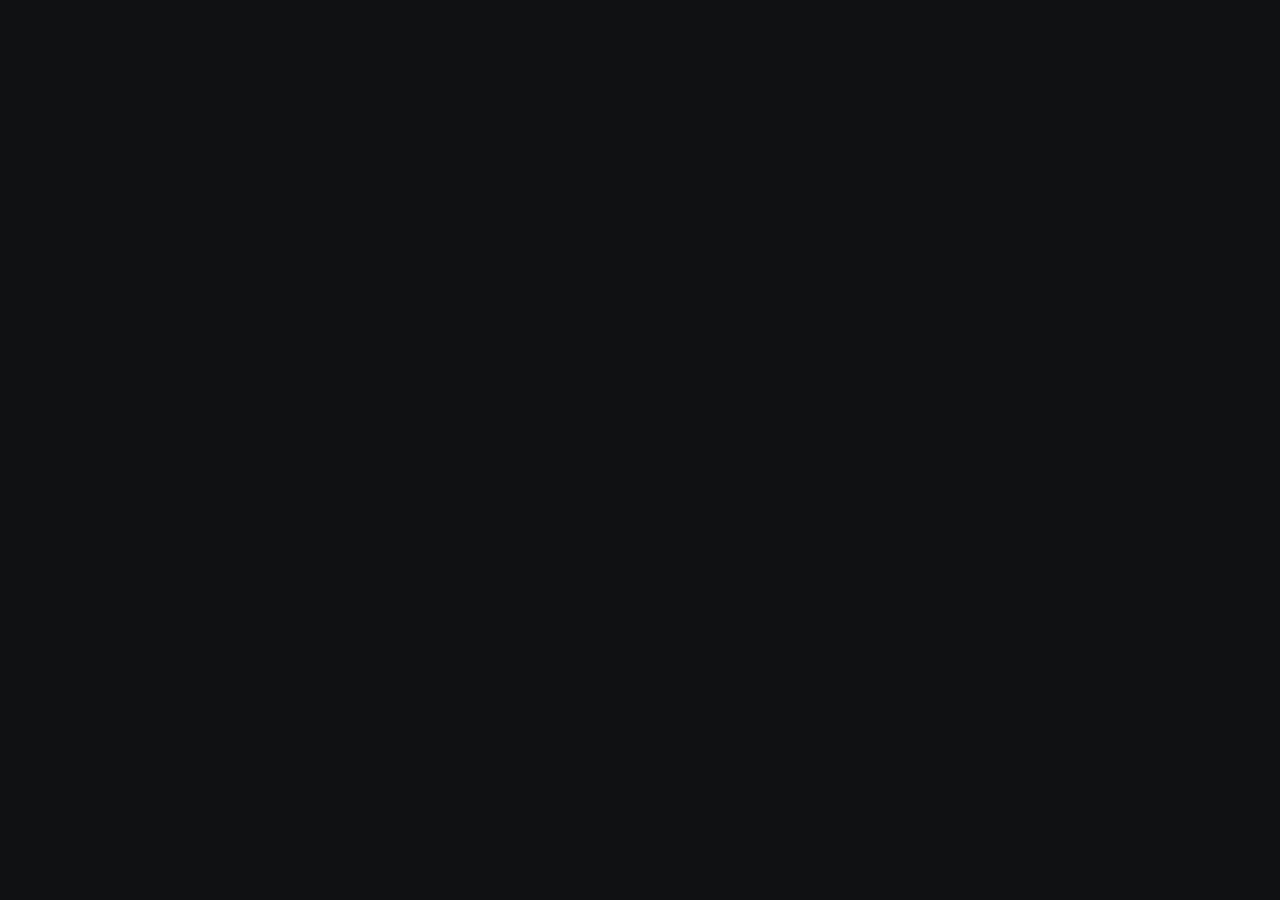
==== index.html @ b89ab21a "first commit" ====
<!doctype html>
<html lang="ko">
  <head>
    <meta charset="UTF-8" />
    <link rel="icon" type="image/svg+xml" href="/favicon.svg" />
    <meta name="viewport" content="width=device-width, initial-scale=1.0" />
    <meta name="theme-color" content="#101113" />
    <meta name="description" content="위의종의 개발 포트폴리오. 웹 프로젝트와 사용 기술, 구현한 화면을 소개합니다." />
    <link rel="preconnect" href="https://fonts.googleapis.com" />
    <link rel="preconnect" href="https://fonts.gstatic.com" crossorigin />
    <link href="https://fonts.googleapis.com/css2?family=Noto+Sans+KR:wght@100..900&display=swap" rel="stylesheet" />
    <title>Portfolio — 위의종 Uijong Wei</title>
    <script type="module" crossorigin src="/assets/index-DSPGhpVM.js"></script>
    <link rel="stylesheet" crossorigin href="/assets/index-C2Ube8co.css">
  </head>
  <body>
    <div id="root"></div>
  </body>
</html>
---- assets/index-C2Ube8co.css ----
:root{--bg:#101113;--surface:#18191c;--text-h:#f5f5f7;--text:#b0b2b9;--muted:#93969e;--border:#303136;--accent:#f5f5f7;--accent-bg:#202125;--accent-border:#4b4d54;--code-bg:#202125;--social-bg:#18191c;--sans:"Noto Sans KR", Arial, sans-serif;--heading:var(--sans);--mono:ui-monospace, Consolas, monospace;--content-width:1200px;--reading-width:720px;--gutter:clamp(1.25rem, 4vw, 4rem);--media-radius:16px;font:16px/1.75 var(--sans);letter-spacing:-.02em;--lightningcss-light: ;--lightningcss-dark:initial;color-scheme:dark;color:var(--text);background:var(--bg);font-synthesis:none;text-rendering:optimizelegibility;-webkit-font-smoothing:antialiased;-moz-osx-font-smoothing:grayscale}*{box-sizing:border-box}body{min-width:320px;margin:0}#root{min-height:100dvh}html{scroll-padding-top:6rem}::selection{color:#101113;background:#e3e4e8}button,input,select,textarea{font:inherit;color:inherit}button,a{-webkit-tap-highlight-color:transparent;touch-action:manipulation}button{cursor:pointer}button:disabled{cursor:default}a{color:inherit;text-underline-offset:.25em}:focus-visible{outline:2px solid var(--text-h);outline-offset:5px}img,video{max-width:100%;display:block}h1,h2,h3,h4,h5,h6{color:var(--text-h);font-family:var(--heading);letter-spacing:-.045em;word-break:keep-all;overflow-wrap:anywhere;text-wrap:balance;margin:0;font-weight:400;line-height:1.25}h1{font-size:clamp(2.75rem,5.5vw,4.5rem)}h2{font-size:clamp(1.75rem,3vw,2.25rem)}h3{font-size:1.5rem}p{word-break:keep-all;overflow-wrap:anywhere;margin:0}code{background:var(--code-bg);font-family:var(--mono);border-radius:4px;padding:.15em .4em}@media (prefers-reduced-motion:reduce){*,:before,:after{scroll-behavior:auto!important;transition:none!important;animation:none!important}}._profile_95cv2_1{width:100%;height:auto;display:block;-webkit-mask-image:linear-gradient(#000 88%,#0000 100%);mask-image:linear-gradient(#000 88%,#0000 100%)}._sidebar_1y2s0_1{z-index:20;width:var(--sidebar-width);background:var(--bg);scrollbar-width:thin;height:100dvh;position:fixed;inset:0 auto 0 0;overflow-y:auto}._inner_1y2s0_12{flex-direction:column;align-items:flex-start;min-height:100%;padding:2.5rem clamp(1.25rem,2.5vw,2.5rem);display:flex}._identity_1y2s0_20{color:var(--text-h);flex-shrink:0;text-decoration:none}._name_1y2s0_26{letter-spacing:-.045em;flex-direction:column;gap:.25rem;font-size:1.375rem;font-weight:700;line-height:1.5;display:flex}._name_1y2s0_26>span{color:var(--text);font-size:1rem}._initials_1y2s0_40{display:none}._portrait_1y2s0_44{width:min(100%,160px);margin-top:2rem}._navigation_1y2s0_49{flex-direction:column;flex:1;justify-content:center;align-items:flex-start;gap:.5rem;width:100%;margin-block:2.5rem;display:flex}._navLink_1y2s0_60{min-height:44px;color:var(--text);align-items:center;padding-block:.25rem;font-size:1rem;font-weight:600;text-decoration:none;transition:color .16s;display:flex;position:relative}._navLink_1y2s0_60:hover,._navLink_1y2s0_60[aria-current=page]{color:var(--text-h)}._navIcon_1y2s0_76{display:none}._socialLinks_1y2s0_80{flex-wrap:wrap;gap:.25rem;margin-left:-.625rem;display:flex}._socialLinks_1y2s0_80 a{width:40px;height:44px;color:var(--muted);place-items:center;transition:color .16s;display:grid}._socialLinks_1y2s0_80 a:hover{color:var(--text-h)}._socialLinks_1y2s0_80 img{object-fit:contain;opacity:.7}._socialLinks_1y2s0_80 a:hover img{opacity:1}._githubLogo_1y2s0_105{filter:invert()}@media (height<=700px) and (width>=701px){._inner_1y2s0_12{padding-block:1.5rem}._portrait_1y2s0_44{width:112px;margin-top:1.25rem}._navigation_1y2s0_49{margin-block:1.5rem}}@media (width<=700px){._inner_1y2s0_12{align-items:center;padding:1.5rem .5rem 1rem}._name_1y2s0_26,._portrait_1y2s0_44{display:none}._initials_1y2s0_40{letter-spacing:-.06em;font-size:1.125rem;display:block}._navigation_1y2s0_49{align-items:stretch;gap:1rem;margin-block:2rem}._navIcon_1y2s0_76{display:block}._navLink_1y2s0_60{letter-spacing:0;flex-direction:column;justify-content:center;gap:.375rem;min-height:60px;padding-block:.5rem;font-size:.625rem;line-height:1.3}._navLink_1y2s0_60[aria-current=page]:before{width:2px;height:1.5rem;left:-.5rem}._socialLinks_1y2s0_80{flex-direction:column;margin-left:0}}._layout_wvi0q_1{--sidebar-width:clamp(13rem, 18vw, 17rem);min-height:100dvh}._content_wvi0q_6{min-width:0;min-height:100dvh;margin-left:var(--sidebar-width);flex-direction:column;display:flex}._pageContent_wvi0q_14{width:100%;max-width:calc(var(--content-width) + var(--gutter) * 2);padding:0 var(--gutter);flex:1;min-width:0;margin-inline:auto}._skipLink_wvi0q_23{z-index:100;background:var(--text-h);color:var(--bg);padding:.65rem 1rem;position:fixed;top:1rem;left:1rem;transform:translateY(-200%)}._skipLink_wvi0q_23:focus{transform:translateY(0)}._footer_wvi0q_37{width:100%;max-width:calc(var(--content-width) + var(--gutter) * 2);padding:0 var(--gutter);margin:6rem auto 0}._footerInner_wvi0q_44{border-top:1px solid var(--border);color:var(--muted);justify-content:space-between;align-items:center;gap:1.5rem;padding-block:2rem;font-size:.8125rem;display:flex}._footerInner_wvi0q_44>div{flex-wrap:wrap;gap:1.5rem;display:flex}._footerInner_wvi0q_44 a{text-decoration:none}._footerInner_wvi0q_44 a:hover{color:var(--text-h)}@media (width<=600px){._footer_wvi0q_37{margin-top:4rem}._footerInner_wvi0q_44{flex-direction:column;align-items:flex-start;gap:1rem}}@media (width<=700px){._layout_wvi0q_1{--sidebar-width:4.5rem;--gutter:1rem}}._page_p55n0_1{padding-top:clamp(3.5rem,7vw,6.5rem)}._header_p55n0_5{margin-bottom:clamp(3rem,5vw,4.5rem)}._intro_p55n0_9{margin-top:1.5rem;font-size:1.0625rem}._projectList_p55n0_14{grid-template-columns:repeat(2,minmax(0,1fr));gap:4rem 2rem;margin:0;padding:0;list-style:none;display:grid}._projectList_p55n0_14>li{min-width:0}._card_p55n0_26{text-decoration:none;display:block}._card_p55n0_26:hover ._cardHeading_p55n0_30 svg{transform:translate(3px,-3px)}._thumbnail_p55n0_34{aspect-ratio:3024/1964;border-radius:var(--media-radius);background:var(--surface);width:100%;transition:border-color .18s;overflow:hidden}._thumbnail_p55n0_34 img{object-fit:cover;width:100%;height:100%}._placeholder_p55n0_48{width:100%;height:100%;color:var(--muted);flex-direction:column;justify-content:center;align-items:center;gap:1rem;display:flex}._placeholder_p55n0_48>span:first-child{color:var(--text-h);letter-spacing:-.06em;font-size:clamp(3rem,5vw,4.5rem);font-weight:300}._placeholder_p55n0_48>span:last-child{font-size:.8125rem}._cardMeta_p55n0_68{color:var(--muted);flex-wrap:wrap;justify-content:space-between;gap:.5rem 1rem;margin-top:1.5rem;font-size:.8125rem;display:flex}._cardHeading_p55n0_30{justify-content:space-between;align-items:center;gap:1rem;margin-top:.625rem;display:flex}._cardHeading_p55n0_30 h2{font-size:clamp(1.5rem,2.5vw,1.875rem)}._cardHeading_p55n0_30 svg{color:var(--text-h);flex-shrink:0;transition:transform .18s}._summary_p55n0_94{margin-top:.625rem;font-size:.9375rem}@media (width<=700px){._projectList_p55n0_14{grid-template-columns:minmax(0,1fr);gap:2.75rem}._cardMeta_p55n0_68{margin-top:1rem}._intro_p55n0_9{font-size:1rem}}._hero_1jwgb_1{padding-block:clamp(4rem,8vw,7rem) clamp(5rem,9vw,8rem)}._title_1jwgb_5{font-size:clamp(2.75rem,5vw,3.5rem);font-weight:600;line-height:1.28}._sectionTitle_1jwgb_11{font-weight:600}._intro_1jwgb_15{margin-top:1.75rem;font-size:1.0625rem;line-height:1.9}._primaryLink_1jwgb_21{min-height:48px;color:var(--bg);background:var(--text-h);border-radius:2rem;align-items:center;gap:1.75rem;margin-top:2rem;padding:.7rem 1.4rem;font-size:.9375rem;text-decoration:none;display:inline-flex}._primaryLink_1jwgb_21:hover{background:#d9dbe0}._sectionHeader_1jwgb_38{justify-content:space-between;align-items:center;gap:1rem;margin-bottom:2rem;display:flex}._sectionHeader_1jwgb_38 h2{font-size:clamp(1.5rem,2.5vw,2rem)}._sectionHeader_1jwgb_38 a{align-items:center;gap:.75rem;min-height:44px;font-size:.875rem;text-decoration:none;display:inline-flex}._sectionHeader_1jwgb_38 a:hover{color:var(--text-h)}._about_1jwgb_60{border-top:1px solid var(--border);grid-template-columns:1fr 1fr;gap:2rem;margin-top:6rem;padding-top:4rem;display:grid}._about_1jwgb_60 h2{line-height:1.5}._about_1jwgb_60 p{max-width:540px;font-size:1.0625rem;line-height:1.9}._about_1jwgb_60 a{align-items:center;gap:.75rem;min-height:44px;margin-top:1.5rem;font-size:.875rem;text-decoration:none;display:inline-flex}._about_1jwgb_60 a:hover{color:var(--text-h)}@media (width<=900px){._desktopBreak_1jwgb_90{display:none}}@media (width<=700px){._hero_1jwgb_1 h1{font-size:clamp(2rem,6vw,2.75rem)}._intro_1jwgb_15{font-size:1rem}._sectionHeader_1jwgb_38{flex-wrap:wrap;gap:.5rem;margin-bottom:1.5rem}._about_1jwgb_60{grid-template-columns:minmax(0,1fr);gap:1.5rem;margin-top:4rem;padding-top:2.5rem}._about_1jwgb_60 p{font-size:1rem}}._gallery_y2fam_1{min-width:0}._figure_y2fam_5{margin:0}._frame_y2fam_9{isolation:isolate;border:1px solid var(--border);border-radius:var(--media-radius);background:var(--surface);position:relative;overflow:hidden}._frame_y2fam_9>*{width:100%;height:100%}._imageButton_y2fam_22{cursor:zoom-in;background:0 0;border:0;padding:0;display:block}._imageButton_y2fam_22 img{object-fit:contain;width:100%;height:100%}._imageButton_y2fam_22:focus-visible{outline-offset:-5px}._imageButton_y2fam_22:hover ._expandIcon_y2fam_37,._imageButton_y2fam_22:focus-visible ._expandIcon_y2fam_37{background:#323338}._expandIcon_y2fam_37,._closeButton_y2fam_41{color:#fff;background:#161719e6;border:1px solid #ffffff24;border-radius:50%;place-items:center;width:44px;height:44px;display:grid}._expandIcon_y2fam_37{transition:background .16s;position:absolute;bottom:1rem;right:1rem}._video_y2fam_59{aspect-ratio:16/9;object-fit:contain;background:#000;display:block}._embed_y2fam_66{aspect-ratio:16/9;border:0;display:block}._caption_y2fam_72{color:var(--muted);word-break:keep-all;margin-top:1rem;font-size:.875rem;line-height:1.7}._galleryControls_y2fam_80{font-variant-numeric:tabular-nums;align-items:center;gap:1.25rem;margin-top:1.5rem;font-size:.8125rem;display:flex}._arrows_y2fam_89{background:var(--surface);border-radius:2rem;padding:.25rem;display:flex}._arrows_y2fam_89 button{width:44px;height:44px;color:var(--text-h);background:0 0;border:0;border-radius:50%;place-items:center;display:grid}._arrows_y2fam_89 button:hover:not(:disabled){background:var(--accent-bg)}._arrows_y2fam_89 button:disabled{opacity:.3}._lightbox_y2fam_112{width:100%;max-width:none;height:100%;max-height:none;padding:5rem var(--gutter) 2rem;background:0 0;border:0;margin:0;position:fixed;inset:0}._lightbox_y2fam_112::backdrop{background:#08090af5}._lightbox_y2fam_112[open]{place-items:center;display:grid}._lightbox_y2fam_112>img{object-fit:contain;border-radius:4px;max-width:100%;max-height:calc(100dvh - 7rem)}._closeButton_y2fam_41{top:1.25rem;right:var(--gutter);z-index:1;position:fixed}@media (width<=600px){._frame_y2fam_9{border-radius:10px}._caption_y2fam_72{margin-top:.75rem;font-size:.75rem}._expandIcon_y2fam_37{width:36px;height:36px;bottom:.625rem;right:.625rem}}._page_cpa37_1{padding-top:2.5rem}._backLink_cpa37_5{align-items:center;gap:.625rem;min-height:44px;font-size:.875rem;text-decoration:none;display:inline-flex}._backLink_cpa37_5:hover{color:var(--text-h)}._primaryLink_cpa37_17{min-height:48px;color:var(--bg);background:var(--text-h);border-radius:2rem;align-items:center;gap:1.75rem;margin-top:2rem;padding:.7rem 1.4rem;font-size:.9375rem;text-decoration:none;display:inline-flex}._primaryLink_cpa37_17:hover{background:#d9dbe0}._header_cpa37_34{text-align:center;max-width:960px;margin-inline:auto;padding:clamp(2.5rem,5vw,4rem) 0 clamp(3rem,6vw,5rem)}._header_cpa37_34 h1{margin-bottom:1.5rem;font-size:clamp(3.25rem,7vw,6rem);font-weight:400;line-height:1.1}._summary_cpa37_47{color:var(--text);font-size:clamp(1.125rem,2.3vw,1.625rem);line-height:1.6}._role_cpa37_53{color:var(--muted);margin-top:1.75rem;font-size:.875rem}._readingColumn_cpa37_59{max-width:var(--reading-width);margin-inline:auto}._overview_cpa37_64{margin-top:clamp(3.5rem,7vw,6rem)}._overview_cpa37_64 h2{margin-bottom:1.5rem}._overview_cpa37_64 p{font-size:1.125rem;line-height:1.9}._metadata_cpa37_75{border-top:1px solid var(--border);margin:2.75rem 0 0}._metadata_cpa37_75>div{border-bottom:1px solid var(--border);grid-template-columns:7rem minmax(0,1fr);gap:1.5rem;padding:1.25rem 0;font-size:.9375rem;display:grid}._metadata_cpa37_75 dt{color:var(--muted)}._metadata_cpa37_75 dd{color:var(--text-h);word-break:keep-all;overflow-wrap:anywhere;margin:0}._contentSection_cpa37_97{margin-top:5rem}._contentSection_cpa37_97 h2{margin-bottom:1.5rem}._contentSection_cpa37_97 p{margin-bottom:1.5rem;font-size:1.125rem;line-height:1.9}._contentSection_cpa37_97>div+div{margin-top:2.5rem}._nextProject_cpa37_112{border-top:1px solid var(--border);justify-content:space-between;align-items:center;gap:2rem;margin-top:6rem;padding-top:2.5rem;text-decoration:none;display:flex}._nextProject_cpa37_112 span{color:var(--muted);margin-bottom:.75rem;font-size:.875rem;display:block}._nextProject_cpa37_112 svg{flex-shrink:0;transition:transform .16s}._nextProject_cpa37_112:hover svg{transform:translate(5px)}._workInProgress_cpa37_136{border-radius:var(--media-radius);text-align:center;background:var(--surface);padding:3rem 1.5rem}._workInProgress_cpa37_136 span{color:var(--text-h);margin-bottom:.75rem;font-size:1.5rem;display:block}._notFound_cpa37_149{padding-block:5rem}._notFound_cpa37_149 h1{margin-block:1.5rem}@media (width<=600px){._page_cpa37_1{padding-top:1.25rem}._header_cpa37_34{padding-top:2rem}._header_cpa37_34 h1{font-size:clamp(2rem,8vw,3.25rem)}._metadata_cpa37_75>div{grid-template-columns:4rem minmax(0,1fr);gap:1rem;font-size:.875rem}._overview_cpa37_64 p,._contentSection_cpa37_97 p{font-size:1rem}._nextProject_cpa37_112{margin-top:4rem}}._page_1br4d_1{padding-top:clamp(3.5rem,7vw,6.5rem)}._header_1br4d_5{margin-bottom:4.5rem}._header_1br4d_5 p{margin-top:1.5rem;font-size:1.0625rem}._group_1br4d_13{border-top:1px solid var(--border);grid-template-columns:1fr 1.4fr;gap:4rem;padding-block:2.5rem 3rem;display:grid}._group_1br4d_13 h2{font-size:1.75rem}._group_1br4d_13>div>p{max-width:320px;margin-top:1rem;font-size:.9375rem}._group_1br4d_13 ul{margin:0;padding:0;list-style:none}._group_1br4d_13 li{justify-content:space-between;align-items:baseline;gap:1rem;padding-block:1rem;display:flex}._group_1br4d_13 li:first-child{padding-top:0}._group_1br4d_13 li+li{border-top:1px solid var(--border)}._group_1br4d_13 li h3{letter-spacing:-.025em;font-size:1.125rem}._group_1br4d_13 li>div{flex-wrap:wrap;justify-content:flex-end;gap:.5rem 1rem;display:flex}._group_1br4d_13 li a{align-items:center;gap:.25rem;font-size:.8125rem;text-decoration:none;display:inline-flex}._group_1br4d_13 li a:hover{color:var(--text-h);text-decoration:underline}@media (width<=700px){._header_1br4d_5{margin-bottom:3rem}._group_1br4d_13{grid-template-columns:minmax(0,1fr);gap:2rem;padding-block:2rem}._group_1br4d_13 li{flex-wrap:wrap}}
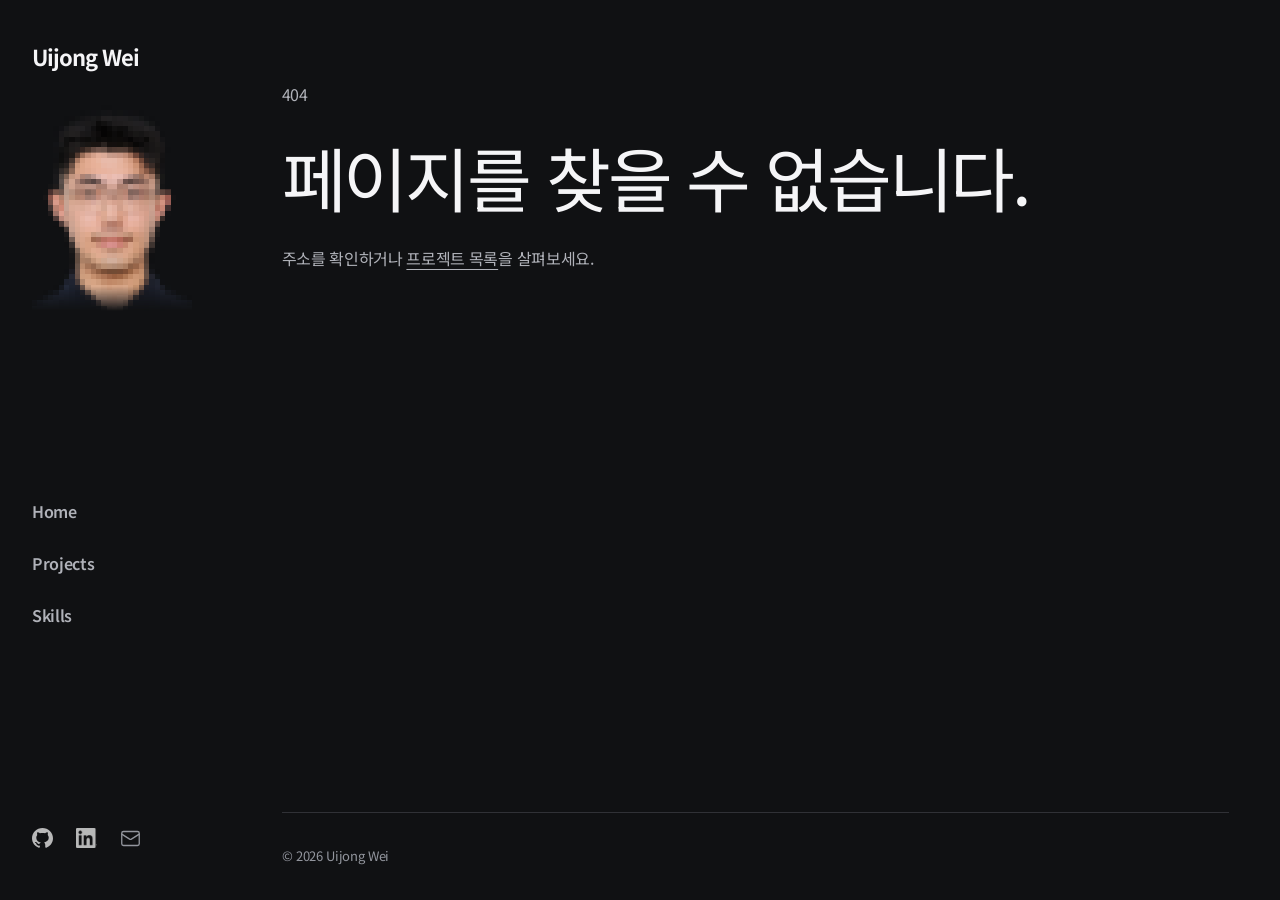
==== commit 4c17ad74: "feat: add robots.txt, sitemap.xml, and skills page with SEO metadata" ====
--- a/index.html
+++ b/index.html
@@ -5,15 +5,34 @@
     <link rel="icon" type="image/svg+xml" href="/favicon.svg" />
     <meta name="viewport" content="width=device-width, initial-scale=1.0" />
     <meta name="theme-color" content="#101113" />
-    <meta name="description" content="위의종의 개발 포트폴리오. 웹 프로젝트와 사용 기술, 구현한 화면을 소개합니다." />
+    <title data-seo>위의종 | Uijong Wei — 프로덕트 엔지니어 포트폴리오</title>
+    <meta data-seo name="description" content="위의종(Uijong Wei)은 기획부터 프론트엔드, 백엔드, 클라우드까지 제품의 전체 흐름을 설계하고 구현하는 프로덕트 엔지니어입니다." />
+    <meta data-seo name="author" content="Uijong Wei" />
+    <meta data-seo name="robots" content="index, follow, max-image-preview:large, max-snippet:-1, max-video-preview:-1" />
+    <link data-seo rel="canonical" href="https://carcassi0.github.io/" />
+    <meta data-seo property="og:type" content="website" />
+    <meta data-seo property="og:site_name" content="위의종 | Uijong Wei" />
+    <meta data-seo property="og:locale" content="ko_KR" />
+    <meta data-seo property="og:title" content="위의종 | Uijong Wei — 프로덕트 엔지니어 포트폴리오" />
+    <meta data-seo property="og:description" content="위의종(Uijong Wei)은 기획부터 프론트엔드, 백엔드, 클라우드까지 제품의 전체 흐름을 설계하고 구현하는 프로덕트 엔지니어입니다." />
+    <meta data-seo property="og:url" content="https://carcassi0.github.io/" />
+    <meta data-seo property="og:image" content="https://carcassi0.github.io/social-card.png" />
+    <meta data-seo property="og:image:alt" content="Uijong Wei — Product Engineer 포트폴리오" />
+    <meta data-seo property="og:image:width" content="1200" />
+    <meta data-seo property="og:image:height" content="630" />
+    <meta data-seo name="twitter:card" content="summary_large_image" />
+    <meta data-seo name="twitter:title" content="위의종 | Uijong Wei — 프로덕트 엔지니어 포트폴리오" />
+    <meta data-seo name="twitter:description" content="위의종(Uijong Wei)은 기획부터 프론트엔드, 백엔드, 클라우드까지 제품의 전체 흐름을 설계하고 구현하는 프로덕트 엔지니어입니다." />
+    <meta data-seo name="twitter:image" content="https://carcassi0.github.io/social-card.png" />
+    <meta data-seo name="twitter:image:alt" content="Uijong Wei — Product Engineer 포트폴리오" />
+    <script data-seo type="application/ld+json">{"@context":"https://schema.org","@graph":[{"@type":"Person","@id":"https://carcassi0.github.io/#person","name":"위의종","alternateName":"Uijong Wei","url":"https://carcassi0.github.io/","jobTitle":"Product Engineer","description":"위의종(Uijong Wei)은 기획부터 프론트엔드, 백엔드, 클라우드까지 제품의 전체 흐름을 설계하고 구현하는 프로덕트 엔지니어입니다.","sameAs":["https://github.com/Carcassi0","https://www.linkedin.com/in/uijong-wei"]},{"@type":"WebSite","@id":"https://carcassi0.github.io/#website","url":"https://carcassi0.github.io/","name":"위의종 | Uijong Wei","inLanguage":"ko-KR","publisher":{"@id":"https://carcassi0.github.io/#person"}},{"@type":"ProfilePage","@id":"https://carcassi0.github.io/#webpage","url":"https://carcassi0.github.io/","name":"위의종 | Uijong Wei — 프로덕트 엔지니어 포트폴리오","description":"위의종(Uijong Wei)은 기획부터 프론트엔드, 백엔드, 클라우드까지 제품의 전체 흐름을 설계하고 구현하는 프로덕트 엔지니어입니다.","inLanguage":"ko-KR","isPartOf":{"@id":"https://carcassi0.github.io/#website"},"author":{"@id":"https://carcassi0.github.io/#person"},"about":{"@id":"https://carcassi0.github.io/#person"},"mainEntity":{"@id":"https://carcassi0.github.io/#person"}}]}</script>
     <link rel="preconnect" href="https://fonts.googleapis.com" />
     <link rel="preconnect" href="https://fonts.gstatic.com" crossorigin />
     <link href="https://fonts.googleapis.com/css2?family=Noto+Sans+KR:wght@100..900&display=swap" rel="stylesheet" />
-    <title>Portfolio — 위의종 Uijong Wei</title>
-    <script type="module" crossorigin src="/assets/index-DSPGhpVM.js"></script>
-    <link rel="stylesheet" crossorigin href="/assets/index-C2Ube8co.css">
+    <script type="module" crossorigin src="/assets/index-Dwucm9ko.js"></script>
+    <link rel="stylesheet" crossorigin href="/assets/index-Du7xc4lO.css">
   </head>
   <body>
-    <div id="root"></div>
+    <div id="root"><link rel="preload" as="image" href="/assets/profile-cutout-B-f5CiGq.png"/><link rel="preload" as="image" href="/assets/LinkedIn-In-White-BTufTTZ4.png"/><div class="_layout_yguzu_1"><a href="#main-content" class="_skipLink_yguzu_23">본문으로 바로가기</a><aside class="_sidebar_k4k7x_1" aria-label="프로필 및 페이지 탐색"><div class="_inner_k4k7x_12"><a class="_identity_k4k7x_20" aria-label="위의종 홈" href="/" data-discover="true"><span class="_name_k4k7x_26">Uijong Wei</span></a><div class="_portrait_k4k7x_40"><span class="_profile_18m8v_1" tabindex="0"><span class="_image_18m8v_10"><img src="/assets/profile-cutout-B-f5CiGq.png" alt="위의종 프로필 사진" width="1106" height="1422" draggable="false"/><canvas width="1106" height="1422" aria-hidden="true"></canvas></span></span></div><nav class="_navigation_18jbe_1" aria-label="주요 페이지"><a aria-current="page" class="_navLink_18jbe_12 active" href="/" data-discover="true">Home</a><a class="_navLink_18jbe_12" href="/projects/" data-discover="true">Projects</a><a class="_navLink_18jbe_12" href="/skills/" data-discover="true">Skills</a></nav><div class="_socialLinks_18jbe_27"><a href="https://github.com/Carcassi0" target="_blank" rel="noopener noreferrer" aria-label="GitHub 프로필 (새 탭)" title="GitHub"><img class="_githubLogo_18jbe_52" src="data:image/svg+xml,%3csvg%20width=&#x27;98&#x27;%20height=&#x27;96&#x27;%20viewBox=&#x27;0%200%2098%2096&#x27;%20fill=&#x27;none&#x27;%20xmlns=&#x27;http://www.w3.org/2000/svg&#x27;%3e%3cg%20clip-path=&#x27;url(%23clip0_730_27126)&#x27;%3e%3cpath%20d=&#x27;M41.4395%2069.3848C28.8066%2067.8535%2019.9062%2058.7617%2019.9062%2046.9902C19.9062%2042.2051%2021.6289%2037.0371%2024.5%2033.5918C23.2559%2030.4336%2023.4473%2023.7344%2024.8828%2020.959C28.7109%2020.4805%2033.8789%2022.4902%2036.9414%2025.2656C40.5781%2024.1172%2044.4062%2023.543%2049.0957%2023.543C53.7852%2023.543%2057.6133%2024.1172%2061.0586%2025.1699C64.0254%2022.4902%2069.2891%2020.4805%2073.1172%2020.959C74.457%2023.543%2074.6484%2030.2422%2073.4043%2033.4961C76.4668%2037.1328%2078.0937%2042.0137%2078.0937%2046.9902C78.0937%2058.7617%2069.1934%2067.6621%2056.3691%2069.2891C59.623%2071.3945%2061.8242%2075.9883%2061.8242%2081.252L61.8242%2091.2051C61.8242%2094.0762%2064.2168%2095.7031%2067.0879%2094.5547C84.4102%2087.9512%2098%2070.6289%2098%2049.1914C98%2022.1074%2075.9883%206.69539e-07%2048.9043%204.309e-07C21.8203%201.92261e-07%20-1.9479e-07%2022.1074%20-4.3343e-07%2049.1914C-6.20631e-07%2070.4375%2013.4941%2088.0469%2031.6777%2094.6504C34.2617%2095.6074%2036.75%2093.8848%2036.75%2091.3008L36.75%2083.6445C35.4102%2084.2188%2033.6875%2084.6016%2032.1562%2084.6016C25.8398%2084.6016%2022.1074%2081.1563%2019.4277%2074.7441C18.375%2072.1602%2017.2266%2070.6289%2015.0254%2070.3418C13.877%2070.2461%2013.4941%2069.7676%2013.4941%2069.1934C13.4941%2068.0449%2015.4082%2067.1836%2017.3223%2067.1836C20.0977%2067.1836%2022.4902%2068.9063%2024.9785%2072.4473C26.8926%2075.2227%2028.9023%2076.4668%2031.2949%2076.4668C33.6875%2076.4668%2035.2187%2075.6055%2037.4199%2073.4043C39.0469%2071.7773%2040.291%2070.3418%2041.4395%2069.3848Z&#x27;%20fill=&#x27;black&#x27;/%3e%3c/g%3e%3cdefs%3e%3cclipPath%20id=&#x27;clip0_730_27126&#x27;%3e%3crect%20width=&#x27;98&#x27;%20height=&#x27;96&#x27;%20fill=&#x27;white&#x27;/%3e%3c/clipPath%3e%3c/defs%3e%3c/svg%3e" width="21" height="21" alt=""/></a><a href="https://www.linkedin.com/in/uijong-wei" target="_blank" rel="noopener noreferrer" aria-label="LinkedIn 프로필 (새 탭)" title="LinkedIn"><img src="/assets/LinkedIn-In-White-BTufTTZ4.png" width="21" height="21" alt=""/></a><a href="mailto:dnldmlwhd@ajou.ac.kr" aria-label="이메일 보내기" title="Email"><svg xmlns="http://www.w3.org/2000/svg" width="21" height="21" viewBox="0 0 24 24" fill="none" stroke="currentColor" stroke-width="1.5" stroke-linecap="round" stroke-linejoin="round" class="lucide lucide-mail" aria-hidden="true"><path d="m22 7-8.991 5.727a2 2 0 0 1-2.009 0L2 7"></path><rect x="2" y="4" width="20" height="16" rx="2"></rect></svg></a></div></div></aside><header class="_header_iu97d_1"><button type="button" class="_menuButton_iu97d_22" aria-label="메뉴 열기" aria-expanded="false" aria-controls="mobile-navigation" aria-haspopup="dialog"><svg xmlns="http://www.w3.org/2000/svg" width="24" height="24" viewBox="0 0 24 24" fill="none" stroke="currentColor" stroke-width="1.5" stroke-linecap="round" stroke-linejoin="round" class="lucide lucide-menu" aria-hidden="true"><path d="M4 5h16"></path><path d="M4 12h16"></path><path d="M4 19h16"></path></svg></button><a class="_name_iu97d_32" aria-label="위의종 홈" href="/" data-discover="true">Uijong Wei</a></header><dialog id="mobile-navigation" class="_menu_iu97d_2" aria-label="사이트 메뉴"><div class="_menuHeader_iu97d_8"><button type="button" class="_menuButton_iu97d_22" aria-label="메뉴 닫기" autofocus=""><svg xmlns="http://www.w3.org/2000/svg" width="24" height="24" viewBox="0 0 24 24" fill="none" stroke="currentColor" stroke-width="1.5" stroke-linecap="round" stroke-linejoin="round" class="lucide lucide-x" aria-hidden="true"><path d="M18 6 6 18"></path><path d="m6 6 12 12"></path></svg></button><span class="_name_iu97d_32">Uijong Wei</span></div><div class="_menuContent_iu97d_61"><nav class="_navigation_18jbe_1" aria-label="주요 페이지"><a aria-current="page" class="_navLink_18jbe_12 active" href="/" data-discover="true">Home</a><a class="_navLink_18jbe_12" href="/projects/" data-discover="true">Projects</a><a class="_navLink_18jbe_12" href="/skills/" data-discover="true">Skills</a></nav><div class="_socialLinks_18jbe_27"><a href="https://github.com/Carcassi0" target="_blank" rel="noopener noreferrer" aria-label="GitHub 프로필 (새 탭)" title="GitHub"><img class="_githubLogo_18jbe_52" src="data:image/svg+xml,%3csvg%20width=&#x27;98&#x27;%20height=&#x27;96&#x27;%20viewBox=&#x27;0%200%2098%2096&#x27;%20fill=&#x27;none&#x27;%20xmlns=&#x27;http://www.w3.org/2000/svg&#x27;%3e%3cg%20clip-path=&#x27;url(%23clip0_730_27126)&#x27;%3e%3cpath%20d=&#x27;M41.4395%2069.3848C28.8066%2067.8535%2019.9062%2058.7617%2019.9062%2046.9902C19.9062%2042.2051%2021.6289%2037.0371%2024.5%2033.5918C23.2559%2030.4336%2023.4473%2023.7344%2024.8828%2020.959C28.7109%2020.4805%2033.8789%2022.4902%2036.9414%2025.2656C40.5781%2024.1172%2044.4062%2023.543%2049.0957%2023.543C53.7852%2023.543%2057.6133%2024.1172%2061.0586%2025.1699C64.0254%2022.4902%2069.2891%2020.4805%2073.1172%2020.959C74.457%2023.543%2074.6484%2030.2422%2073.4043%2033.4961C76.4668%2037.1328%2078.0937%2042.0137%2078.0937%2046.9902C78.0937%2058.7617%2069.1934%2067.6621%2056.3691%2069.2891C59.623%2071.3945%2061.8242%2075.9883%2061.8242%2081.252L61.8242%2091.2051C61.8242%2094.0762%2064.2168%2095.7031%2067.0879%2094.5547C84.4102%2087.9512%2098%2070.6289%2098%2049.1914C98%2022.1074%2075.9883%206.69539e-07%2048.9043%204.309e-07C21.8203%201.92261e-07%20-1.9479e-07%2022.1074%20-4.3343e-07%2049.1914C-6.20631e-07%2070.4375%2013.4941%2088.0469%2031.6777%2094.6504C34.2617%2095.6074%2036.75%2093.8848%2036.75%2091.3008L36.75%2083.6445C35.4102%2084.2188%2033.6875%2084.6016%2032.1562%2084.6016C25.8398%2084.6016%2022.1074%2081.1563%2019.4277%2074.7441C18.375%2072.1602%2017.2266%2070.6289%2015.0254%2070.3418C13.877%2070.2461%2013.4941%2069.7676%2013.4941%2069.1934C13.4941%2068.0449%2015.4082%2067.1836%2017.3223%2067.1836C20.0977%2067.1836%2022.4902%2068.9063%2024.9785%2072.4473C26.8926%2075.2227%2028.9023%2076.4668%2031.2949%2076.4668C33.6875%2076.4668%2035.2187%2075.6055%2037.4199%2073.4043C39.0469%2071.7773%2040.291%2070.3418%2041.4395%2069.3848Z&#x27;%20fill=&#x27;black&#x27;/%3e%3c/g%3e%3cdefs%3e%3cclipPath%20id=&#x27;clip0_730_27126&#x27;%3e%3crect%20width=&#x27;98&#x27;%20height=&#x27;96&#x27;%20fill=&#x27;white&#x27;/%3e%3c/clipPath%3e%3c/defs%3e%3c/svg%3e" width="21" height="21" alt=""/></a><a href="https://www.linkedin.com/in/uijong-wei" target="_blank" rel="noopener noreferrer" aria-label="LinkedIn 프로필 (새 탭)" title="LinkedIn"><img src="/assets/LinkedIn-In-White-BTufTTZ4.png" width="21" height="21" alt=""/></a><a href="mailto:dnldmlwhd@ajou.ac.kr" aria-label="이메일 보내기" title="Email"><svg xmlns="http://www.w3.org/2000/svg" width="21" height="21" viewBox="0 0 24 24" fill="none" stroke="currentColor" stroke-width="1.5" stroke-linecap="round" stroke-linejoin="round" class="lucide lucide-mail" aria-hidden="true"><path d="m22 7-8.991 5.727a2 2 0 0 1-2.009 0L2 7"></path><rect x="2" y="4" width="20" height="16" rx="2"></rect></svg></a></div></div></dialog><div class="_content_yguzu_6"><main id="main-content" tabindex="-1" class="_pageContent_yguzu_14"><section class="_hero_1xsix_1" aria-labelledby="home-title"><div><h1 id="home-title" class="_title_1xsix_5">Hi, I&#x27;m Uijong.<br/>An all-round product engineer.</h1></div></section><section aria-labelledby="selected-title"><div class="_sectionHeader_1xsix_38"><h2 id="selected-title" class="_sectionTitle_1xsix_11">Projects</h2><a href="/projects/" data-discover="true">전체 프로젝트<!-- --> <svg xmlns="http://www.w3.org/2000/svg" width="16" height="16" viewBox="0 0 24 24" fill="none" stroke="currentColor" stroke-width="2" stroke-linecap="round" stroke-linejoin="round" class="lucide lucide-arrow-right" aria-hidden="true"><path d="M5 12h14"></path><path d="m12 5 7 7-7 7"></path></svg></a></div><ul class="_projectList_p55n0_14" aria-label="프로젝트 목록"><li><article><a class="_card_p55n0_26" aria-labelledby="viewpoint-title" href="/projects/viewpoint/" data-discover="true"><div class="_thumbnail_p55n0_34"><img src="/assets/viewpoint-BPUUoZUu.png" alt="VIEWPOINT의 홈 화면" width="3024" height="1898" loading="lazy" decoding="async"/></div><div class="_cardMeta_p55n0_68"><span>2025</span></div><div class="_cardHeading_p55n0_30"><h2 id="viewpoint-title">VIEWPOINT</h2><svg xmlns="http://www.w3.org/2000/svg" width="22" height="22" viewBox="0 0 24 24" fill="none" stroke="currentColor" stroke-width="1.5" stroke-linecap="round" stroke-linejoin="round" class="lucide lucide-arrow-up-right" aria-hidden="true"><path d="M7 7h10v10"></path><path d="M7 17 17 7"></path></svg></div><p class="_summary_p55n0_94">복잡한 국회 정보를 한눈에 이해할 수 있도록</p></a></article></li><li><article><a class="_card_p55n0_26" aria-labelledby="goodjob-title" href="/projects/goodjob/" data-discover="true"><div class="_thumbnail_p55n0_34"><img src="/assets/goodjob-Ce-KbjhF.png" alt="goodJob의 맞춤 채용 공고 추천 화면" width="3024" height="1964" loading="lazy" decoding="async"/></div><div class="_cardMeta_p55n0_68"><span>2025</span></div><div class="_cardHeading_p55n0_30"><h2 id="goodjob-title">goodJob</h2><svg xmlns="http://www.w3.org/2000/svg" width="22" height="22" viewBox="0 0 24 24" fill="none" stroke="currentColor" stroke-width="1.5" stroke-linecap="round" stroke-linejoin="round" class="lucide lucide-arrow-up-right" aria-hidden="true"><path d="M7 7h10v10"></path><path d="M7 17 17 7"></path></svg></div><p class="_summary_p55n0_94">이력서에서 시작해 지원 현황 관리까지</p></a></article></li></ul></section><section class="_about_1xsix_60" aria-labelledby="about-title"><h2 id="about-title">From idea<br/>to production.</h2><div><p>위의종(Uijong Wei)은 기획부터 프론트엔드, 백엔드, 클라우드까지 제품의 전체 흐름을 설계하고 구현하는 프로덕트 엔지니어입니다.<!-- --> 다양한 도메인에서 AI와 함께 빠르게 실제로 사용 가능한 제품으로 완성합니다.</p><a class="_primaryLink_1xsix_21" href="/skills/" data-discover="true">사용하는 기술 살펴보기<!-- --> <svg xmlns="http://www.w3.org/2000/svg" width="18" height="18" viewBox="0 0 24 24" fill="none" stroke="currentColor" stroke-width="2" stroke-linecap="round" stroke-linejoin="round" class="lucide lucide-arrow-up-right" aria-hidden="true"><path d="M7 7h10v10"></path><path d="M7 17 17 7"></path></svg></a></div></section><section class="_faq_1xsix_86" aria-labelledby="faq-title"><h2 id="faq-title">자주 묻는 질문</h2><dl><div><dt>어떤 프로젝트에 참여했나요?</dt><dd><p>국회 정보를 시각화하는 VIEWPOINT, 이력서 기반 구직 플랫폼 goodJob, 아주대학교의료원의 DTx 프로젝트에 참여했습니다. 각 프로젝트 페이지에서 담당 역할과 사용 기술을 확인할 수 있습니다.</p><a href="/projects/" data-discover="true">프로젝트와 담당 역할 보기</a></dd></div><div><dt>어떤 기술을 사용하나요?</dt><dd><p>프론트엔드에서는 React와 TypeScript, 백엔드에서는 NestJS·PostgreSQL·Redis, 클라우드에서는 AWS를 사용합니다. 기술별로 실제 사용한 프로젝트를 연결해 소개합니다.</p><a href="/skills/" data-discover="true">기술별 프로젝트 보기</a></dd></div><div><dt>어떻게 연락할 수 있나요?</dt><dd><p>이메일 dnldmlwhd@ajou.ac.kr로 연락할 수 있습니다. GitHub와 LinkedIn 프로필도 사이트 메뉴에서 확인할 수 있습니다.</p><a href="mailto:dnldmlwhd@ajou.ac.kr">이메일 보내기</a></dd></div></dl></section></main><footer class="_footer_yguzu_37"><div class="_footerInner_yguzu_44"><span>© 2026 Uijong Wei</span></div></footer></div></div></div>
   </body>
 </html>
--- a/assets/index-Du7xc4lO.css
+++ b/assets/index-Du7xc4lO.css
@@ -0,0 +1 @@
+:root{--bg:#101113;--surface:#18191c;--text-h:#f5f5f7;--text:#b0b2b9;--muted:#93969e;--border:#303136;--accent:#f5f5f7;--accent-bg:#202125;--accent-border:#4b4d54;--code-bg:#202125;--social-bg:#18191c;--sans:"Noto Sans KR", Arial, sans-serif;--heading:var(--sans);--mono:ui-monospace, Consolas, monospace;--content-width:1200px;--reading-width:720px;--gutter:clamp(1.25rem, 4vw, 4rem);--media-radius:16px;font:16px/1.75 var(--sans);letter-spacing:-.02em;--lightningcss-light: ;--lightningcss-dark:initial;color-scheme:dark;color:var(--text);background:var(--bg);font-synthesis:none;text-rendering:optimizelegibility;-webkit-font-smoothing:antialiased;-moz-osx-font-smoothing:grayscale}*{box-sizing:border-box}body{min-width:320px;margin:0}#root{min-height:100dvh}html{scroll-padding-top:6rem}::selection{color:#101113;background:#e3e4e8}button,input,select,textarea{font:inherit;color:inherit}button,a{-webkit-tap-highlight-color:transparent;touch-action:manipulation}button{cursor:pointer}button:disabled{cursor:default}a{color:inherit;text-underline-offset:.25em}:focus-visible{outline:2px solid var(--text-h);outline-offset:5px}img,video{max-width:100%;display:block}h1,h2,h3,h4,h5,h6{color:var(--text-h);font-family:var(--heading);letter-spacing:-.045em;word-break:keep-all;overflow-wrap:anywhere;text-wrap:balance;margin:0;font-weight:400;line-height:1.25}h1{font-size:clamp(2.75rem,5.5vw,4.5rem)}h2{font-size:clamp(1.75rem,3vw,2.25rem)}h3{font-size:1.5rem}p{word-break:keep-all;overflow-wrap:anywhere;margin:0}code{background:var(--code-bg);font-family:var(--mono);border-radius:4px;padding:.15em .4em}@media (prefers-reduced-motion:reduce){*,:before,:after{scroll-behavior:auto!important;transition:none!important;animation:none!important}}._navigation_18jbe_1{flex-direction:column;flex:1;justify-content:center;align-items:flex-start;gap:.5rem;width:100%;margin-block:2.5rem;display:flex}._navLink_18jbe_12{min-height:44px;color:var(--text);align-items:center;padding-block:.25rem;font-size:1rem;font-weight:600;text-decoration:none;transition:color .16s;display:flex}._navLink_18jbe_12:hover,._navLink_18jbe_12[aria-current=page]{color:var(--text-h)}._socialLinks_18jbe_27{flex-wrap:wrap;gap:.25rem;margin-left:-.625rem;display:flex}._socialLinks_18jbe_27 a{width:40px;height:44px;color:var(--muted);place-items:center;transition:color .16s;display:grid}._socialLinks_18jbe_27 a:hover{color:var(--text-h)}._socialLinks_18jbe_27 img{object-fit:contain;opacity:.7}._socialLinks_18jbe_27 a:hover img{opacity:1}._githubLogo_18jbe_52{filter:invert()}@media (height<=700px) and (width>=701px){._navigation_18jbe_1{margin-block:1.5rem}}@media (width<=700px){._navigation_18jbe_1{flex:none;align-items:stretch;margin-block:2rem}._navLink_18jbe_12{min-height:64px;font-size:1.75rem}._socialLinks_18jbe_27{margin-top:auto}}._header_iu97d_1,._menu_iu97d_2{display:none}@media (width<=700px){._header_iu97d_1,._menuHeader_iu97d_8{height:var(--mobile-header-height);padding-inline:var(--gutter);background:var(--bg);flex-shrink:0;grid-template-columns:44px minmax(0,1fr) 44px;align-items:center;display:grid}._header_iu97d_1{z-index:30;position:sticky;top:0}._menuButton_iu97d_22{width:44px;height:44px;color:var(--text-h);background:0 0;border:0;place-items:center;padding:0;display:grid}._name_iu97d_32{color:var(--text-h);letter-spacing:-.045em;justify-self:center;font-size:1.125rem;font-weight:700;text-decoration:none}._menu_iu97d_2{background:var(--bg);width:100%;max-width:none;height:100dvh;max-height:none;color:var(--text);border:0;margin:0;padding:0;position:fixed;inset:0;overflow-y:auto}._menu_iu97d_2[open]{flex-direction:column;display:flex}._menu_iu97d_2::backdrop{background:var(--bg)}._menuContent_iu97d_61{padding:0 var(--gutter) 2rem;flex-direction:column;flex:1;display:flex}}._profile_18m8v_1{width:100%;display:block}._profile_18m8v_1:focus-visible{outline:2px solid var(--text-h);outline-offset:4px}._image_18m8v_10{display:block;position:relative;-webkit-mask-image:linear-gradient(#000 88%,#0000 100%);mask-image:linear-gradient(#000 88%,#0000 100%)}._image_18m8v_10 img,._image_18m8v_10 canvas{pointer-events:none;width:100%;height:auto;display:block}._image_18m8v_10 img{opacity:0}._image_18m8v_10 canvas{position:absolute;inset:0}._sidebar_k4k7x_1{z-index:20;width:var(--sidebar-width);background:var(--bg);scrollbar-width:thin;height:100dvh;position:fixed;inset:0 auto 0 0;overflow-y:auto}._inner_k4k7x_12{flex-direction:column;align-items:flex-start;min-height:100%;padding:2.5rem clamp(1.25rem,2.5vw,2.5rem);display:flex}._identity_k4k7x_20{color:var(--text-h);flex-shrink:0;text-decoration:none}._name_k4k7x_26{letter-spacing:-.045em;flex-direction:column;gap:.25rem;font-size:1.375rem;font-weight:700;line-height:1.5;display:flex}._name_k4k7x_26>span{color:var(--text);font-size:1rem}._portrait_k4k7x_40{width:min(100%,160px);margin-top:2rem}@media (height<=700px) and (width>=701px){._inner_k4k7x_12{padding-block:1.5rem}._portrait_k4k7x_40{width:112px;margin-top:1.25rem}}@media (width<=700px){._sidebar_k4k7x_1{display:none}}._layout_yguzu_1{--sidebar-width:clamp(13rem, 18vw, 17rem);min-height:100dvh}._content_yguzu_6{min-width:0;min-height:100dvh;margin-left:var(--sidebar-width);flex-direction:column;display:flex}._pageContent_yguzu_14{width:100%;max-width:calc(var(--content-width) + var(--gutter) * 2);padding:0 var(--gutter);flex:1;min-width:0;margin-inline:auto}._skipLink_yguzu_23{z-index:100;background:var(--text-h);color:var(--bg);padding:.65rem 1rem;position:fixed;top:1rem;left:1rem;transform:translateY(-200%)}._skipLink_yguzu_23:focus{transform:translateY(0)}._footer_yguzu_37{width:100%;max-width:calc(var(--content-width) + var(--gutter) * 2);padding:0 var(--gutter);margin:6rem auto 0}._footerInner_yguzu_44{border-top:1px solid var(--border);color:var(--muted);justify-content:space-between;align-items:center;gap:1.5rem;padding-block:2rem;font-size:.8125rem;display:flex}._footerInner_yguzu_44>div{flex-wrap:wrap;gap:1.5rem;display:flex}._footerInner_yguzu_44 a{text-decoration:none}._footerInner_yguzu_44 a:hover{color:var(--text-h)}@media (width<=600px){._footer_yguzu_37{margin-top:4rem}._footerInner_yguzu_44{flex-direction:column;align-items:flex-start;gap:1rem}}@media (width<=700px){._layout_yguzu_1{--mobile-header-height:4rem;--gutter:1rem}._content_yguzu_6{min-height:calc(100dvh - var(--mobile-header-height));margin-left:0}}._page_p55n0_1{padding-top:clamp(3.5rem,7vw,6.5rem)}._header_p55n0_5{margin-bottom:clamp(3rem,5vw,4.5rem)}._intro_p55n0_9{margin-top:1.5rem;font-size:1.0625rem}._projectList_p55n0_14{grid-template-columns:repeat(2,minmax(0,1fr));gap:4rem 2rem;margin:0;padding:0;list-style:none;display:grid}._projectList_p55n0_14>li{min-width:0}._card_p55n0_26{text-decoration:none;display:block}._card_p55n0_26:hover ._cardHeading_p55n0_30 svg{transform:translate(3px,-3px)}._thumbnail_p55n0_34{aspect-ratio:3024/1964;border-radius:var(--media-radius);background:var(--surface);width:100%;transition:border-color .18s;overflow:hidden}._thumbnail_p55n0_34 img{object-fit:cover;width:100%;height:100%}._placeholder_p55n0_48{width:100%;height:100%;color:var(--muted);flex-direction:column;justify-content:center;align-items:center;gap:1rem;display:flex}._placeholder_p55n0_48>span:first-child{color:var(--text-h);letter-spacing:-.06em;font-size:clamp(3rem,5vw,4.5rem);font-weight:300}._placeholder_p55n0_48>span:last-child{font-size:.8125rem}._cardMeta_p55n0_68{color:var(--muted);flex-wrap:wrap;justify-content:space-between;gap:.5rem 1rem;margin-top:1.5rem;font-size:.8125rem;display:flex}._cardHeading_p55n0_30{justify-content:space-between;align-items:center;gap:1rem;margin-top:.625rem;display:flex}._cardHeading_p55n0_30 h2{font-size:clamp(1.5rem,2.5vw,1.875rem)}._cardHeading_p55n0_30 svg{color:var(--text-h);flex-shrink:0;transition:transform .18s}._summary_p55n0_94{margin-top:.625rem;font-size:.9375rem}@media (width<=700px){._projectList_p55n0_14{grid-template-columns:minmax(0,1fr);gap:2.75rem}._cardMeta_p55n0_68{margin-top:1rem}._intro_p55n0_9{font-size:1rem}}._hero_1xsix_1{padding-block:clamp(4rem,8vw,7rem) clamp(5rem,9vw,8rem)}._title_1xsix_5{font-size:clamp(2.75rem,5vw,3.5rem);font-weight:600;line-height:1.28}._sectionTitle_1xsix_11{font-weight:600}._intro_1xsix_15{margin-top:1.75rem;font-size:1.0625rem;line-height:1.9}._primaryLink_1xsix_21{min-height:48px;color:var(--bg);background:var(--text-h);border-radius:2rem;align-items:center;gap:1.75rem;margin-top:2rem;padding:.7rem 1.4rem;font-size:.9375rem;text-decoration:none;display:inline-flex}._primaryLink_1xsix_21:hover{background:#d9dbe0}._sectionHeader_1xsix_38{justify-content:space-between;align-items:center;gap:1rem;margin-bottom:2rem;display:flex}._sectionHeader_1xsix_38 h2{font-size:clamp(1.5rem,2.5vw,2rem)}._sectionHeader_1xsix_38 a{align-items:center;gap:.75rem;min-height:44px;font-size:.875rem;text-decoration:none;display:inline-flex}._sectionHeader_1xsix_38 a:hover{color:var(--text-h)}._about_1xsix_60{border-top:1px solid var(--border);grid-template-columns:1fr 1fr;gap:2rem;margin-top:6rem;padding-top:4rem;display:grid}._about_1xsix_60 h2{line-height:1.5}._about_1xsix_60 p{max-width:540px;font-size:1.0625rem;line-height:1.9}._about_1xsix_60 a{align-items:center;gap:.75rem;min-height:44px;margin-top:1.5rem;font-size:.875rem;text-decoration:none;display:inline-flex}._faq_1xsix_86{border-top:1px solid var(--border);margin-top:5rem;padding-top:2.5rem}._faq_1xsix_86 h2{font-size:1.5rem}._faq_1xsix_86 dl{margin:1.5rem 0 0}._faq_1xsix_86 dl>div{padding-block:1.5rem}._faq_1xsix_86 dl>div+div{border-top:1px solid var(--border)}._faq_1xsix_86 dt{color:var(--text-h);font-weight:600}._faq_1xsix_86 dd{max-width:760px;margin:.75rem 0 0;line-height:1.9}._faq_1xsix_86 a{text-underline-offset:.25em;margin-top:.75rem;display:inline-block}@media (width<=900px){._desktopBreak_1xsix_119{display:none}}@media (width<=700px){._hero_1xsix_1 h1{font-size:clamp(2rem,6vw,2.75rem)}._intro_1xsix_15{font-size:1rem}._sectionHeader_1xsix_38{flex-wrap:wrap;gap:.5rem;margin-bottom:1.5rem}._about_1xsix_60{grid-template-columns:minmax(0,1fr);gap:1.5rem;margin-top:4rem;padding-top:2.5rem}._about_1xsix_60 p{font-size:1rem}}._gallery_y2fam_1{min-width:0}._figure_y2fam_5{margin:0}._frame_y2fam_9{isolation:isolate;border:1px solid var(--border);border-radius:var(--media-radius);background:var(--surface);position:relative;overflow:hidden}._frame_y2fam_9>*{width:100%;height:100%}._imageButton_y2fam_22{cursor:zoom-in;background:0 0;border:0;padding:0;display:block}._imageButton_y2fam_22 img{object-fit:contain;width:100%;height:100%}._imageButton_y2fam_22:focus-visible{outline-offset:-5px}._imageButton_y2fam_22:hover ._expandIcon_y2fam_37,._imageButton_y2fam_22:focus-visible ._expandIcon_y2fam_37{background:#323338}._expandIcon_y2fam_37,._closeButton_y2fam_41{color:#fff;background:#161719e6;border:1px solid #ffffff24;border-radius:50%;place-items:center;width:44px;height:44px;display:grid}._expandIcon_y2fam_37{transition:background .16s;position:absolute;bottom:1rem;right:1rem}._video_y2fam_59{aspect-ratio:16/9;object-fit:contain;background:#000;display:block}._embed_y2fam_66{aspect-ratio:16/9;border:0;display:block}._caption_y2fam_72{color:var(--muted);word-break:keep-all;margin-top:1rem;font-size:.875rem;line-height:1.7}._galleryControls_y2fam_80{font-variant-numeric:tabular-nums;align-items:center;gap:1.25rem;margin-top:1.5rem;font-size:.8125rem;display:flex}._arrows_y2fam_89{background:var(--surface);border-radius:2rem;padding:.25rem;display:flex}._arrows_y2fam_89 button{width:44px;height:44px;color:var(--text-h);background:0 0;border:0;border-radius:50%;place-items:center;display:grid}._arrows_y2fam_89 button:hover:not(:disabled){background:var(--accent-bg)}._arrows_y2fam_89 button:disabled{opacity:.3}._lightbox_y2fam_112{width:100%;max-width:none;height:100%;max-height:none;padding:5rem var(--gutter) 2rem;background:0 0;border:0;margin:0;position:fixed;inset:0}._lightbox_y2fam_112::backdrop{background:#08090af5}._lightbox_y2fam_112[open]{place-items:center;display:grid}._lightbox_y2fam_112>img{object-fit:contain;border-radius:4px;max-width:100%;max-height:calc(100dvh - 7rem)}._closeButton_y2fam_41{top:1.25rem;right:var(--gutter);z-index:1;position:fixed}@media (width<=600px){._frame_y2fam_9{border-radius:10px}._caption_y2fam_72{margin-top:.75rem;font-size:.75rem}._expandIcon_y2fam_37{width:36px;height:36px;bottom:.625rem;right:.625rem}}._page_cpa37_1{padding-top:2.5rem}._backLink_cpa37_5{align-items:center;gap:.625rem;min-height:44px;font-size:.875rem;text-decoration:none;display:inline-flex}._backLink_cpa37_5:hover{color:var(--text-h)}._primaryLink_cpa37_17{min-height:48px;color:var(--bg);background:var(--text-h);border-radius:2rem;align-items:center;gap:1.75rem;margin-top:2rem;padding:.7rem 1.4rem;font-size:.9375rem;text-decoration:none;display:inline-flex}._primaryLink_cpa37_17:hover{background:#d9dbe0}._header_cpa37_34{text-align:center;max-width:960px;margin-inline:auto;padding:clamp(2.5rem,5vw,4rem) 0 clamp(3rem,6vw,5rem)}._header_cpa37_34 h1{margin-bottom:1.5rem;font-size:clamp(3.25rem,7vw,6rem);font-weight:400;line-height:1.1}._summary_cpa37_47{color:var(--text);font-size:clamp(1.125rem,2.3vw,1.625rem);line-height:1.6}._role_cpa37_53{color:var(--muted);margin-top:1.75rem;font-size:.875rem}._readingColumn_cpa37_59{max-width:var(--reading-width);margin-inline:auto}._overview_cpa37_64{margin-top:clamp(3.5rem,7vw,6rem)}._overview_cpa37_64 h2{margin-bottom:1.5rem}._overview_cpa37_64 p{font-size:1.125rem;line-height:1.9}._metadata_cpa37_75{border-top:1px solid var(--border);margin:2.75rem 0 0}._metadata_cpa37_75>div{border-bottom:1px solid var(--border);grid-template-columns:7rem minmax(0,1fr);gap:1.5rem;padding:1.25rem 0;font-size:.9375rem;display:grid}._metadata_cpa37_75 dt{color:var(--muted)}._metadata_cpa37_75 dd{color:var(--text-h);word-break:keep-all;overflow-wrap:anywhere;margin:0}._contentSection_cpa37_97{margin-top:5rem}._contentSection_cpa37_97 h2{margin-bottom:1.5rem}._contentSection_cpa37_97 p{margin-bottom:1.5rem;font-size:1.125rem;line-height:1.9}._contentSection_cpa37_97>div+div{margin-top:2.5rem}._nextProject_cpa37_112{border-top:1px solid var(--border);justify-content:space-between;align-items:center;gap:2rem;margin-top:6rem;padding-top:2.5rem;text-decoration:none;display:flex}._nextProject_cpa37_112 span{color:var(--muted);margin-bottom:.75rem;font-size:.875rem;display:block}._nextProject_cpa37_112 svg{flex-shrink:0;transition:transform .16s}._nextProject_cpa37_112:hover svg{transform:translate(5px)}._workInProgress_cpa37_136{border-radius:var(--media-radius);text-align:center;background:var(--surface);padding:3rem 1.5rem}._workInProgress_cpa37_136 span{color:var(--text-h);margin-bottom:.75rem;font-size:1.5rem;display:block}._notFound_cpa37_149{padding-block:5rem}._notFound_cpa37_149 h1{margin-block:1.5rem}@media (width<=600px){._page_cpa37_1{padding-top:1.25rem}._header_cpa37_34{padding-top:2rem}._header_cpa37_34 h1{font-size:clamp(2rem,8vw,3.25rem)}._metadata_cpa37_75>div{grid-template-columns:4rem minmax(0,1fr);gap:1rem;font-size:.875rem}._overview_cpa37_64 p,._contentSection_cpa37_97 p{font-size:1rem}._nextProject_cpa37_112{margin-top:4rem}}._page_1br4d_1{padding-top:clamp(3.5rem,7vw,6.5rem)}._header_1br4d_5{margin-bottom:4.5rem}._header_1br4d_5 p{margin-top:1.5rem;font-size:1.0625rem}._group_1br4d_13{border-top:1px solid var(--border);grid-template-columns:1fr 1.4fr;gap:4rem;padding-block:2.5rem 3rem;display:grid}._group_1br4d_13 h2{font-size:1.75rem}._group_1br4d_13>div>p{max-width:320px;margin-top:1rem;font-size:.9375rem}._group_1br4d_13 ul{margin:0;padding:0;list-style:none}._group_1br4d_13 li{justify-content:space-between;align-items:baseline;gap:1rem;padding-block:1rem;display:flex}._group_1br4d_13 li:first-child{padding-top:0}._group_1br4d_13 li+li{border-top:1px solid var(--border)}._group_1br4d_13 li h3{letter-spacing:-.025em;font-size:1.125rem}._group_1br4d_13 li>div{flex-wrap:wrap;justify-content:flex-end;gap:.5rem 1rem;display:flex}._group_1br4d_13 li a{align-items:center;gap:.25rem;font-size:.8125rem;text-decoration:none;display:inline-flex}._group_1br4d_13 li a:hover{color:var(--text-h);text-decoration:underline}@media (width<=700px){._header_1br4d_5{margin-bottom:3rem}._group_1br4d_13{grid-template-columns:minmax(0,1fr);gap:2rem;padding-block:2rem}._group_1br4d_13 li{flex-wrap:wrap}}
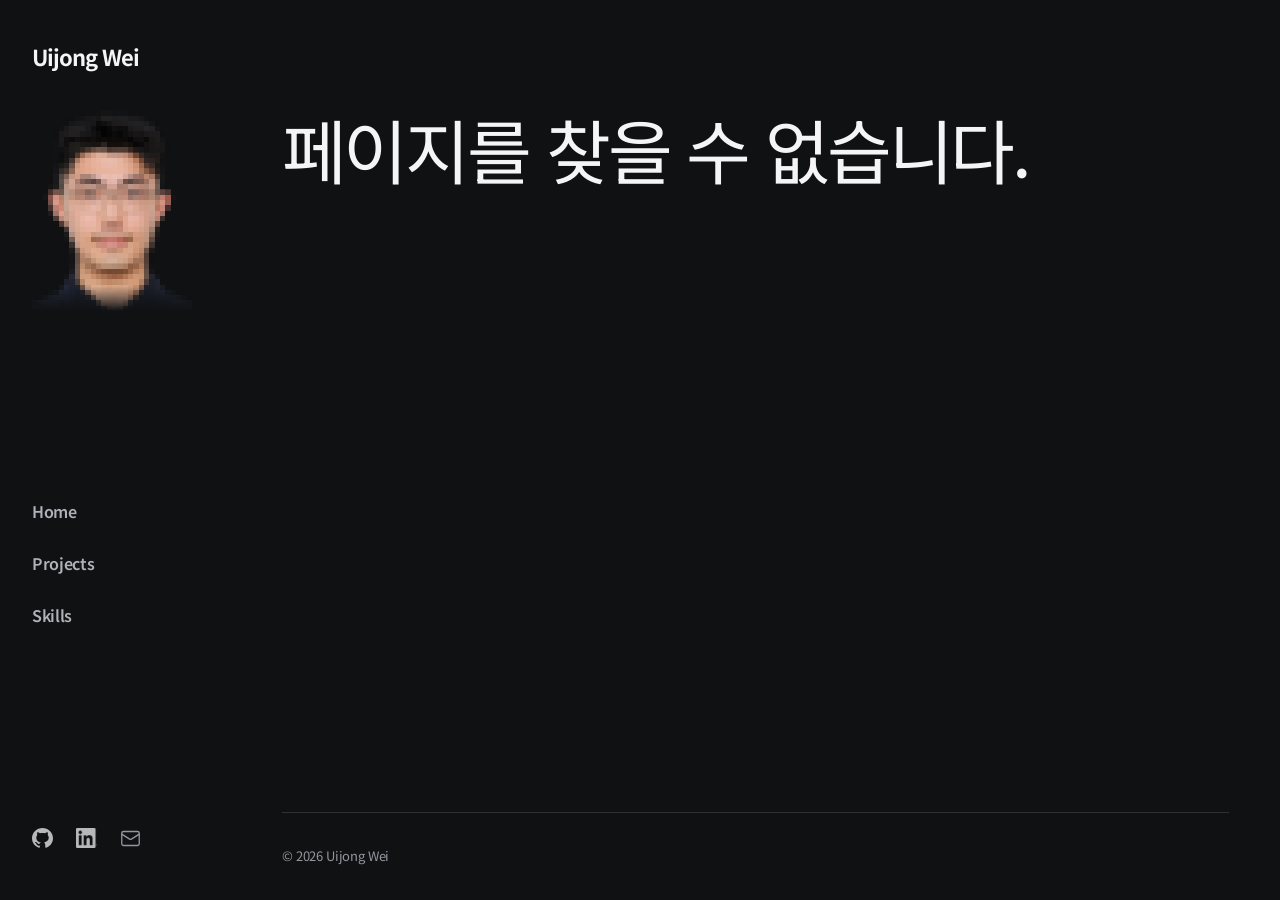
==== commit ba7c6260: "fix: fix mobile menu navigation timing issue" ====
--- a/index.html
+++ b/index.html
@@ -29,10 +29,10 @@
     <link rel="preconnect" href="https://fonts.googleapis.com" />
     <link rel="preconnect" href="https://fonts.gstatic.com" crossorigin />
     <link href="https://fonts.googleapis.com/css2?family=Noto+Sans+KR:wght@100..900&display=swap" rel="stylesheet" />
-    <script type="module" crossorigin src="/assets/index-Dwucm9ko.js"></script>
+    <script type="module" crossorigin src="/assets/index-DbLvyGEw.js"></script>
     <link rel="stylesheet" crossorigin href="/assets/index-Du7xc4lO.css">
   </head>
   <body>
-    <div id="root"><link rel="preload" as="image" href="/assets/profile-cutout-B-f5CiGq.png"/><link rel="preload" as="image" href="/assets/LinkedIn-In-White-BTufTTZ4.png"/><div class="_layout_yguzu_1"><a href="#main-content" class="_skipLink_yguzu_23">본문으로 바로가기</a><aside class="_sidebar_k4k7x_1" aria-label="프로필 및 페이지 탐색"><div class="_inner_k4k7x_12"><a class="_identity_k4k7x_20" aria-label="위의종 홈" href="/" data-discover="true"><span class="_name_k4k7x_26">Uijong Wei</span></a><div class="_portrait_k4k7x_40"><span class="_profile_18m8v_1" tabindex="0"><span class="_image_18m8v_10"><img src="/assets/profile-cutout-B-f5CiGq.png" alt="위의종 프로필 사진" width="1106" height="1422" draggable="false"/><canvas width="1106" height="1422" aria-hidden="true"></canvas></span></span></div><nav class="_navigation_18jbe_1" aria-label="주요 페이지"><a aria-current="page" class="_navLink_18jbe_12 active" href="/" data-discover="true">Home</a><a class="_navLink_18jbe_12" href="/projects/" data-discover="true">Projects</a><a class="_navLink_18jbe_12" href="/skills/" data-discover="true">Skills</a></nav><div class="_socialLinks_18jbe_27"><a href="https://github.com/Carcassi0" target="_blank" rel="noopener noreferrer" aria-label="GitHub 프로필 (새 탭)" title="GitHub"><img class="_githubLogo_18jbe_52" src="data:image/svg+xml,%3csvg%20width=&#x27;98&#x27;%20height=&#x27;96&#x27;%20viewBox=&#x27;0%200%2098%2096&#x27;%20fill=&#x27;none&#x27;%20xmlns=&#x27;http://www.w3.org/2000/svg&#x27;%3e%3cg%20clip-path=&#x27;url(%23clip0_730_27126)&#x27;%3e%3cpath%20d=&#x27;M41.4395%2069.3848C28.8066%2067.8535%2019.9062%2058.7617%2019.9062%2046.9902C19.9062%2042.2051%2021.6289%2037.0371%2024.5%2033.5918C23.2559%2030.4336%2023.4473%2023.7344%2024.8828%2020.959C28.7109%2020.4805%2033.8789%2022.4902%2036.9414%2025.2656C40.5781%2024.1172%2044.4062%2023.543%2049.0957%2023.543C53.7852%2023.543%2057.6133%2024.1172%2061.0586%2025.1699C64.0254%2022.4902%2069.2891%2020.4805%2073.1172%2020.959C74.457%2023.543%2074.6484%2030.2422%2073.4043%2033.4961C76.4668%2037.1328%2078.0937%2042.0137%2078.0937%2046.9902C78.0937%2058.7617%2069.1934%2067.6621%2056.3691%2069.2891C59.623%2071.3945%2061.8242%2075.9883%2061.8242%2081.252L61.8242%2091.2051C61.8242%2094.0762%2064.2168%2095.7031%2067.0879%2094.5547C84.4102%2087.9512%2098%2070.6289%2098%2049.1914C98%2022.1074%2075.9883%206.69539e-07%2048.9043%204.309e-07C21.8203%201.92261e-07%20-1.9479e-07%2022.1074%20-4.3343e-07%2049.1914C-6.20631e-07%2070.4375%2013.4941%2088.0469%2031.6777%2094.6504C34.2617%2095.6074%2036.75%2093.8848%2036.75%2091.3008L36.75%2083.6445C35.4102%2084.2188%2033.6875%2084.6016%2032.1562%2084.6016C25.8398%2084.6016%2022.1074%2081.1563%2019.4277%2074.7441C18.375%2072.1602%2017.2266%2070.6289%2015.0254%2070.3418C13.877%2070.2461%2013.4941%2069.7676%2013.4941%2069.1934C13.4941%2068.0449%2015.4082%2067.1836%2017.3223%2067.1836C20.0977%2067.1836%2022.4902%2068.9063%2024.9785%2072.4473C26.8926%2075.2227%2028.9023%2076.4668%2031.2949%2076.4668C33.6875%2076.4668%2035.2187%2075.6055%2037.4199%2073.4043C39.0469%2071.7773%2040.291%2070.3418%2041.4395%2069.3848Z&#x27;%20fill=&#x27;black&#x27;/%3e%3c/g%3e%3cdefs%3e%3cclipPath%20id=&#x27;clip0_730_27126&#x27;%3e%3crect%20width=&#x27;98&#x27;%20height=&#x27;96&#x27;%20fill=&#x27;white&#x27;/%3e%3c/clipPath%3e%3c/defs%3e%3c/svg%3e" width="21" height="21" alt=""/></a><a href="https://www.linkedin.com/in/uijong-wei" target="_blank" rel="noopener noreferrer" aria-label="LinkedIn 프로필 (새 탭)" title="LinkedIn"><img src="/assets/LinkedIn-In-White-BTufTTZ4.png" width="21" height="21" alt=""/></a><a href="mailto:dnldmlwhd@ajou.ac.kr" aria-label="이메일 보내기" title="Email"><svg xmlns="http://www.w3.org/2000/svg" width="21" height="21" viewBox="0 0 24 24" fill="none" stroke="currentColor" stroke-width="1.5" stroke-linecap="round" stroke-linejoin="round" class="lucide lucide-mail" aria-hidden="true"><path d="m22 7-8.991 5.727a2 2 0 0 1-2.009 0L2 7"></path><rect x="2" y="4" width="20" height="16" rx="2"></rect></svg></a></div></div></aside><header class="_header_iu97d_1"><button type="button" class="_menuButton_iu97d_22" aria-label="메뉴 열기" aria-expanded="false" aria-controls="mobile-navigation" aria-haspopup="dialog"><svg xmlns="http://www.w3.org/2000/svg" width="24" height="24" viewBox="0 0 24 24" fill="none" stroke="currentColor" stroke-width="1.5" stroke-linecap="round" stroke-linejoin="round" class="lucide lucide-menu" aria-hidden="true"><path d="M4 5h16"></path><path d="M4 12h16"></path><path d="M4 19h16"></path></svg></button><a class="_name_iu97d_32" aria-label="위의종 홈" href="/" data-discover="true">Uijong Wei</a></header><dialog id="mobile-navigation" class="_menu_iu97d_2" aria-label="사이트 메뉴"><div class="_menuHeader_iu97d_8"><button type="button" class="_menuButton_iu97d_22" aria-label="메뉴 닫기" autofocus=""><svg xmlns="http://www.w3.org/2000/svg" width="24" height="24" viewBox="0 0 24 24" fill="none" stroke="currentColor" stroke-width="1.5" stroke-linecap="round" stroke-linejoin="round" class="lucide lucide-x" aria-hidden="true"><path d="M18 6 6 18"></path><path d="m6 6 12 12"></path></svg></button><span class="_name_iu97d_32">Uijong Wei</span></div><div class="_menuContent_iu97d_61"><nav class="_navigation_18jbe_1" aria-label="주요 페이지"><a aria-current="page" class="_navLink_18jbe_12 active" href="/" data-discover="true">Home</a><a class="_navLink_18jbe_12" href="/projects/" data-discover="true">Projects</a><a class="_navLink_18jbe_12" href="/skills/" data-discover="true">Skills</a></nav><div class="_socialLinks_18jbe_27"><a href="https://github.com/Carcassi0" target="_blank" rel="noopener noreferrer" aria-label="GitHub 프로필 (새 탭)" title="GitHub"><img class="_githubLogo_18jbe_52" src="data:image/svg+xml,%3csvg%20width=&#x27;98&#x27;%20height=&#x27;96&#x27;%20viewBox=&#x27;0%200%2098%2096&#x27;%20fill=&#x27;none&#x27;%20xmlns=&#x27;http://www.w3.org/2000/svg&#x27;%3e%3cg%20clip-path=&#x27;url(%23clip0_730_27126)&#x27;%3e%3cpath%20d=&#x27;M41.4395%2069.3848C28.8066%2067.8535%2019.9062%2058.7617%2019.9062%2046.9902C19.9062%2042.2051%2021.6289%2037.0371%2024.5%2033.5918C23.2559%2030.4336%2023.4473%2023.7344%2024.8828%2020.959C28.7109%2020.4805%2033.8789%2022.4902%2036.9414%2025.2656C40.5781%2024.1172%2044.4062%2023.543%2049.0957%2023.543C53.7852%2023.543%2057.6133%2024.1172%2061.0586%2025.1699C64.0254%2022.4902%2069.2891%2020.4805%2073.1172%2020.959C74.457%2023.543%2074.6484%2030.2422%2073.4043%2033.4961C76.4668%2037.1328%2078.0937%2042.0137%2078.0937%2046.9902C78.0937%2058.7617%2069.1934%2067.6621%2056.3691%2069.2891C59.623%2071.3945%2061.8242%2075.9883%2061.8242%2081.252L61.8242%2091.2051C61.8242%2094.0762%2064.2168%2095.7031%2067.0879%2094.5547C84.4102%2087.9512%2098%2070.6289%2098%2049.1914C98%2022.1074%2075.9883%206.69539e-07%2048.9043%204.309e-07C21.8203%201.92261e-07%20-1.9479e-07%2022.1074%20-4.3343e-07%2049.1914C-6.20631e-07%2070.4375%2013.4941%2088.0469%2031.6777%2094.6504C34.2617%2095.6074%2036.75%2093.8848%2036.75%2091.3008L36.75%2083.6445C35.4102%2084.2188%2033.6875%2084.6016%2032.1562%2084.6016C25.8398%2084.6016%2022.1074%2081.1563%2019.4277%2074.7441C18.375%2072.1602%2017.2266%2070.6289%2015.0254%2070.3418C13.877%2070.2461%2013.4941%2069.7676%2013.4941%2069.1934C13.4941%2068.0449%2015.4082%2067.1836%2017.3223%2067.1836C20.0977%2067.1836%2022.4902%2068.9063%2024.9785%2072.4473C26.8926%2075.2227%2028.9023%2076.4668%2031.2949%2076.4668C33.6875%2076.4668%2035.2187%2075.6055%2037.4199%2073.4043C39.0469%2071.7773%2040.291%2070.3418%2041.4395%2069.3848Z&#x27;%20fill=&#x27;black&#x27;/%3e%3c/g%3e%3cdefs%3e%3cclipPath%20id=&#x27;clip0_730_27126&#x27;%3e%3crect%20width=&#x27;98&#x27;%20height=&#x27;96&#x27;%20fill=&#x27;white&#x27;/%3e%3c/clipPath%3e%3c/defs%3e%3c/svg%3e" width="21" height="21" alt=""/></a><a href="https://www.linkedin.com/in/uijong-wei" target="_blank" rel="noopener noreferrer" aria-label="LinkedIn 프로필 (새 탭)" title="LinkedIn"><img src="/assets/LinkedIn-In-White-BTufTTZ4.png" width="21" height="21" alt=""/></a><a href="mailto:dnldmlwhd@ajou.ac.kr" aria-label="이메일 보내기" title="Email"><svg xmlns="http://www.w3.org/2000/svg" width="21" height="21" viewBox="0 0 24 24" fill="none" stroke="currentColor" stroke-width="1.5" stroke-linecap="round" stroke-linejoin="round" class="lucide lucide-mail" aria-hidden="true"><path d="m22 7-8.991 5.727a2 2 0 0 1-2.009 0L2 7"></path><rect x="2" y="4" width="20" height="16" rx="2"></rect></svg></a></div></div></dialog><div class="_content_yguzu_6"><main id="main-content" tabindex="-1" class="_pageContent_yguzu_14"><section class="_hero_1xsix_1" aria-labelledby="home-title"><div><h1 id="home-title" class="_title_1xsix_5">Hi, I&#x27;m Uijong.<br/>An all-round product engineer.</h1></div></section><section aria-labelledby="selected-title"><div class="_sectionHeader_1xsix_38"><h2 id="selected-title" class="_sectionTitle_1xsix_11">Projects</h2><a href="/projects/" data-discover="true">전체 프로젝트<!-- --> <svg xmlns="http://www.w3.org/2000/svg" width="16" height="16" viewBox="0 0 24 24" fill="none" stroke="currentColor" stroke-width="2" stroke-linecap="round" stroke-linejoin="round" class="lucide lucide-arrow-right" aria-hidden="true"><path d="M5 12h14"></path><path d="m12 5 7 7-7 7"></path></svg></a></div><ul class="_projectList_p55n0_14" aria-label="프로젝트 목록"><li><article><a class="_card_p55n0_26" aria-labelledby="viewpoint-title" href="/projects/viewpoint/" data-discover="true"><div class="_thumbnail_p55n0_34"><img src="/assets/viewpoint-BPUUoZUu.png" alt="VIEWPOINT의 홈 화면" width="3024" height="1898" loading="lazy" decoding="async"/></div><div class="_cardMeta_p55n0_68"><span>2025</span></div><div class="_cardHeading_p55n0_30"><h2 id="viewpoint-title">VIEWPOINT</h2><svg xmlns="http://www.w3.org/2000/svg" width="22" height="22" viewBox="0 0 24 24" fill="none" stroke="currentColor" stroke-width="1.5" stroke-linecap="round" stroke-linejoin="round" class="lucide lucide-arrow-up-right" aria-hidden="true"><path d="M7 7h10v10"></path><path d="M7 17 17 7"></path></svg></div><p class="_summary_p55n0_94">복잡한 국회 정보를 한눈에 이해할 수 있도록</p></a></article></li><li><article><a class="_card_p55n0_26" aria-labelledby="goodjob-title" href="/projects/goodjob/" data-discover="true"><div class="_thumbnail_p55n0_34"><img src="/assets/goodjob-Ce-KbjhF.png" alt="goodJob의 맞춤 채용 공고 추천 화면" width="3024" height="1964" loading="lazy" decoding="async"/></div><div class="_cardMeta_p55n0_68"><span>2025</span></div><div class="_cardHeading_p55n0_30"><h2 id="goodjob-title">goodJob</h2><svg xmlns="http://www.w3.org/2000/svg" width="22" height="22" viewBox="0 0 24 24" fill="none" stroke="currentColor" stroke-width="1.5" stroke-linecap="round" stroke-linejoin="round" class="lucide lucide-arrow-up-right" aria-hidden="true"><path d="M7 7h10v10"></path><path d="M7 17 17 7"></path></svg></div><p class="_summary_p55n0_94">이력서에서 시작해 지원 현황 관리까지</p></a></article></li></ul></section><section class="_about_1xsix_60" aria-labelledby="about-title"><h2 id="about-title">From idea<br/>to production.</h2><div><p>위의종(Uijong Wei)은 기획부터 프론트엔드, 백엔드, 클라우드까지 제품의 전체 흐름을 설계하고 구현하는 프로덕트 엔지니어입니다.<!-- --> 다양한 도메인에서 AI와 함께 빠르게 실제로 사용 가능한 제품으로 완성합니다.</p><a class="_primaryLink_1xsix_21" href="/skills/" data-discover="true">사용하는 기술 살펴보기<!-- --> <svg xmlns="http://www.w3.org/2000/svg" width="18" height="18" viewBox="0 0 24 24" fill="none" stroke="currentColor" stroke-width="2" stroke-linecap="round" stroke-linejoin="round" class="lucide lucide-arrow-up-right" aria-hidden="true"><path d="M7 7h10v10"></path><path d="M7 17 17 7"></path></svg></a></div></section><section class="_faq_1xsix_86" aria-labelledby="faq-title"><h2 id="faq-title">자주 묻는 질문</h2><dl><div><dt>어떤 프로젝트에 참여했나요?</dt><dd><p>국회 정보를 시각화하는 VIEWPOINT, 이력서 기반 구직 플랫폼 goodJob, 아주대학교의료원의 DTx 프로젝트에 참여했습니다. 각 프로젝트 페이지에서 담당 역할과 사용 기술을 확인할 수 있습니다.</p><a href="/projects/" data-discover="true">프로젝트와 담당 역할 보기</a></dd></div><div><dt>어떤 기술을 사용하나요?</dt><dd><p>프론트엔드에서는 React와 TypeScript, 백엔드에서는 NestJS·PostgreSQL·Redis, 클라우드에서는 AWS를 사용합니다. 기술별로 실제 사용한 프로젝트를 연결해 소개합니다.</p><a href="/skills/" data-discover="true">기술별 프로젝트 보기</a></dd></div><div><dt>어떻게 연락할 수 있나요?</dt><dd><p>이메일 dnldmlwhd@ajou.ac.kr로 연락할 수 있습니다. GitHub와 LinkedIn 프로필도 사이트 메뉴에서 확인할 수 있습니다.</p><a href="mailto:dnldmlwhd@ajou.ac.kr">이메일 보내기</a></dd></div></dl></section></main><footer class="_footer_yguzu_37"><div class="_footerInner_yguzu_44"><span>© 2026 Uijong Wei</span></div></footer></div></div></div>
+    <div id="root"><link rel="preload" as="image" href="/assets/profile-cutout-B-f5CiGq.png"/><link rel="preload" as="image" href="/assets/LinkedIn-In-White-BTufTTZ4.png"/><div class="_layout_yguzu_1"><a href="#main-content" class="_skipLink_yguzu_23">본문으로 바로가기</a><aside class="_sidebar_k4k7x_1" aria-label="프로필 및 페이지 탐색"><div class="_inner_k4k7x_12"><a class="_identity_k4k7x_20" aria-label="위의종 홈" href="/" data-discover="true"><span class="_name_k4k7x_26">Uijong Wei</span></a><div class="_portrait_k4k7x_40"><span class="_profile_18m8v_1" tabindex="0"><span class="_image_18m8v_10"><img src="/assets/profile-cutout-B-f5CiGq.png" alt="위의종 프로필 사진" width="1106" height="1422" draggable="false"/><canvas width="1106" height="1422" aria-hidden="true"></canvas></span></span></div><nav class="_navigation_18jbe_1" aria-label="주요 페이지"><a aria-current="page" class="_navLink_18jbe_12 active" href="/" data-discover="true">Home</a><a class="_navLink_18jbe_12" href="/projects/" data-discover="true">Projects</a><a class="_navLink_18jbe_12" href="/skills/" data-discover="true">Skills</a></nav><div class="_socialLinks_18jbe_27"><a href="https://github.com/Carcassi0" target="_blank" rel="noopener noreferrer" aria-label="GitHub 프로필 (새 탭)" title="GitHub"><img class="_githubLogo_18jbe_52" src="data:image/svg+xml,%3csvg%20width=&#x27;98&#x27;%20height=&#x27;96&#x27;%20viewBox=&#x27;0%200%2098%2096&#x27;%20fill=&#x27;none&#x27;%20xmlns=&#x27;http://www.w3.org/2000/svg&#x27;%3e%3cg%20clip-path=&#x27;url(%23clip0_730_27126)&#x27;%3e%3cpath%20d=&#x27;M41.4395%2069.3848C28.8066%2067.8535%2019.9062%2058.7617%2019.9062%2046.9902C19.9062%2042.2051%2021.6289%2037.0371%2024.5%2033.5918C23.2559%2030.4336%2023.4473%2023.7344%2024.8828%2020.959C28.7109%2020.4805%2033.8789%2022.4902%2036.9414%2025.2656C40.5781%2024.1172%2044.4062%2023.543%2049.0957%2023.543C53.7852%2023.543%2057.6133%2024.1172%2061.0586%2025.1699C64.0254%2022.4902%2069.2891%2020.4805%2073.1172%2020.959C74.457%2023.543%2074.6484%2030.2422%2073.4043%2033.4961C76.4668%2037.1328%2078.0937%2042.0137%2078.0937%2046.9902C78.0937%2058.7617%2069.1934%2067.6621%2056.3691%2069.2891C59.623%2071.3945%2061.8242%2075.9883%2061.8242%2081.252L61.8242%2091.2051C61.8242%2094.0762%2064.2168%2095.7031%2067.0879%2094.5547C84.4102%2087.9512%2098%2070.6289%2098%2049.1914C98%2022.1074%2075.9883%206.69539e-07%2048.9043%204.309e-07C21.8203%201.92261e-07%20-1.9479e-07%2022.1074%20-4.3343e-07%2049.1914C-6.20631e-07%2070.4375%2013.4941%2088.0469%2031.6777%2094.6504C34.2617%2095.6074%2036.75%2093.8848%2036.75%2091.3008L36.75%2083.6445C35.4102%2084.2188%2033.6875%2084.6016%2032.1562%2084.6016C25.8398%2084.6016%2022.1074%2081.1563%2019.4277%2074.7441C18.375%2072.1602%2017.2266%2070.6289%2015.0254%2070.3418C13.877%2070.2461%2013.4941%2069.7676%2013.4941%2069.1934C13.4941%2068.0449%2015.4082%2067.1836%2017.3223%2067.1836C20.0977%2067.1836%2022.4902%2068.9063%2024.9785%2072.4473C26.8926%2075.2227%2028.9023%2076.4668%2031.2949%2076.4668C33.6875%2076.4668%2035.2187%2075.6055%2037.4199%2073.4043C39.0469%2071.7773%2040.291%2070.3418%2041.4395%2069.3848Z&#x27;%20fill=&#x27;black&#x27;/%3e%3c/g%3e%3cdefs%3e%3cclipPath%20id=&#x27;clip0_730_27126&#x27;%3e%3crect%20width=&#x27;98&#x27;%20height=&#x27;96&#x27;%20fill=&#x27;white&#x27;/%3e%3c/clipPath%3e%3c/defs%3e%3c/svg%3e" width="21" height="21" alt=""/></a><a href="https://www.linkedin.com/in/uijong-wei" target="_blank" rel="noopener noreferrer" aria-label="LinkedIn 프로필 (새 탭)" title="LinkedIn"><img src="/assets/LinkedIn-In-White-BTufTTZ4.png" width="21" height="21" alt=""/></a><a href="mailto:dnldmlwhd@ajou.ac.kr" aria-label="이메일 보내기" title="Email"><svg xmlns="http://www.w3.org/2000/svg" width="21" height="21" viewBox="0 0 24 24" fill="none" stroke="currentColor" stroke-width="1.5" stroke-linecap="round" stroke-linejoin="round" class="lucide lucide-mail" aria-hidden="true"><path d="m22 7-8.991 5.727a2 2 0 0 1-2.009 0L2 7"></path><rect x="2" y="4" width="20" height="16" rx="2"></rect></svg></a></div></div></aside><header class="_header_iu97d_1"><button type="button" class="_menuButton_iu97d_22" aria-label="메뉴 열기" aria-expanded="false" aria-controls="mobile-navigation" aria-haspopup="dialog"><svg xmlns="http://www.w3.org/2000/svg" width="24" height="24" viewBox="0 0 24 24" fill="none" stroke="currentColor" stroke-width="1.5" stroke-linecap="round" stroke-linejoin="round" class="lucide lucide-menu" aria-hidden="true"><path d="M4 5h16"></path><path d="M4 12h16"></path><path d="M4 19h16"></path></svg></button><a class="_name_iu97d_32" aria-label="위의종 홈" href="/" data-discover="true">Uijong Wei</a></header><dialog id="mobile-navigation" class="_menu_iu97d_2" aria-label="사이트 메뉴"><div class="_menuHeader_iu97d_8"><button type="button" class="_menuButton_iu97d_22" aria-label="메뉴 닫기" autofocus=""><svg xmlns="http://www.w3.org/2000/svg" width="24" height="24" viewBox="0 0 24 24" fill="none" stroke="currentColor" stroke-width="1.5" stroke-linecap="round" stroke-linejoin="round" class="lucide lucide-x" aria-hidden="true"><path d="M18 6 6 18"></path><path d="m6 6 12 12"></path></svg></button><span class="_name_iu97d_32">Uijong Wei</span></div><div class="_menuContent_iu97d_61"><nav class="_navigation_18jbe_1" aria-label="주요 페이지"><a aria-current="page" class="_navLink_18jbe_12 active" href="/" data-discover="true">Home</a><a class="_navLink_18jbe_12" href="/projects/" data-discover="true">Projects</a><a class="_navLink_18jbe_12" href="/skills/" data-discover="true">Skills</a></nav><div class="_socialLinks_18jbe_27"><a href="https://github.com/Carcassi0" target="_blank" rel="noopener noreferrer" aria-label="GitHub 프로필 (새 탭)" title="GitHub"><img class="_githubLogo_18jbe_52" src="data:image/svg+xml,%3csvg%20width=&#x27;98&#x27;%20height=&#x27;96&#x27;%20viewBox=&#x27;0%200%2098%2096&#x27;%20fill=&#x27;none&#x27;%20xmlns=&#x27;http://www.w3.org/2000/svg&#x27;%3e%3cg%20clip-path=&#x27;url(%23clip0_730_27126)&#x27;%3e%3cpath%20d=&#x27;M41.4395%2069.3848C28.8066%2067.8535%2019.9062%2058.7617%2019.9062%2046.9902C19.9062%2042.2051%2021.6289%2037.0371%2024.5%2033.5918C23.2559%2030.4336%2023.4473%2023.7344%2024.8828%2020.959C28.7109%2020.4805%2033.8789%2022.4902%2036.9414%2025.2656C40.5781%2024.1172%2044.4062%2023.543%2049.0957%2023.543C53.7852%2023.543%2057.6133%2024.1172%2061.0586%2025.1699C64.0254%2022.4902%2069.2891%2020.4805%2073.1172%2020.959C74.457%2023.543%2074.6484%2030.2422%2073.4043%2033.4961C76.4668%2037.1328%2078.0937%2042.0137%2078.0937%2046.9902C78.0937%2058.7617%2069.1934%2067.6621%2056.3691%2069.2891C59.623%2071.3945%2061.8242%2075.9883%2061.8242%2081.252L61.8242%2091.2051C61.8242%2094.0762%2064.2168%2095.7031%2067.0879%2094.5547C84.4102%2087.9512%2098%2070.6289%2098%2049.1914C98%2022.1074%2075.9883%206.69539e-07%2048.9043%204.309e-07C21.8203%201.92261e-07%20-1.9479e-07%2022.1074%20-4.3343e-07%2049.1914C-6.20631e-07%2070.4375%2013.4941%2088.0469%2031.6777%2094.6504C34.2617%2095.6074%2036.75%2093.8848%2036.75%2091.3008L36.75%2083.6445C35.4102%2084.2188%2033.6875%2084.6016%2032.1562%2084.6016C25.8398%2084.6016%2022.1074%2081.1563%2019.4277%2074.7441C18.375%2072.1602%2017.2266%2070.6289%2015.0254%2070.3418C13.877%2070.2461%2013.4941%2069.7676%2013.4941%2069.1934C13.4941%2068.0449%2015.4082%2067.1836%2017.3223%2067.1836C20.0977%2067.1836%2022.4902%2068.9063%2024.9785%2072.4473C26.8926%2075.2227%2028.9023%2076.4668%2031.2949%2076.4668C33.6875%2076.4668%2035.2187%2075.6055%2037.4199%2073.4043C39.0469%2071.7773%2040.291%2070.3418%2041.4395%2069.3848Z&#x27;%20fill=&#x27;black&#x27;/%3e%3c/g%3e%3cdefs%3e%3cclipPath%20id=&#x27;clip0_730_27126&#x27;%3e%3crect%20width=&#x27;98&#x27;%20height=&#x27;96&#x27;%20fill=&#x27;white&#x27;/%3e%3c/clipPath%3e%3c/defs%3e%3c/svg%3e" width="21" height="21" alt=""/></a><a href="https://www.linkedin.com/in/uijong-wei" target="_blank" rel="noopener noreferrer" aria-label="LinkedIn 프로필 (새 탭)" title="LinkedIn"><img src="/assets/LinkedIn-In-White-BTufTTZ4.png" width="21" height="21" alt=""/></a><a href="mailto:dnldmlwhd@ajou.ac.kr" aria-label="이메일 보내기" title="Email"><svg xmlns="http://www.w3.org/2000/svg" width="21" height="21" viewBox="0 0 24 24" fill="none" stroke="currentColor" stroke-width="1.5" stroke-linecap="round" stroke-linejoin="round" class="lucide lucide-mail" aria-hidden="true"><path d="m22 7-8.991 5.727a2 2 0 0 1-2.009 0L2 7"></path><rect x="2" y="4" width="20" height="16" rx="2"></rect></svg></a></div></div></dialog><div class="_content_yguzu_6"><main id="main-content" tabindex="-1" class="_pageContent_yguzu_14"><section class="_hero_1xsix_1" aria-labelledby="home-title"><div><h1 id="home-title" class="_title_1xsix_5">Hi, I&#x27;m Uijong.<br/>An all-round product engineer.</h1></div></section><section aria-labelledby="selected-title"><div class="_sectionHeader_1xsix_38"><h2 id="selected-title" class="_sectionTitle_1xsix_11">Projects</h2><a href="/projects/" data-discover="true">전체 프로젝트<!-- --> <svg xmlns="http://www.w3.org/2000/svg" width="16" height="16" viewBox="0 0 24 24" fill="none" stroke="currentColor" stroke-width="2" stroke-linecap="round" stroke-linejoin="round" class="lucide lucide-arrow-right" aria-hidden="true"><path d="M5 12h14"></path><path d="m12 5 7 7-7 7"></path></svg></a></div><ul class="_projectList_p55n0_14" aria-label="프로젝트 목록"><li><article><a class="_card_p55n0_26" aria-labelledby="viewpoint-title" href="/projects/viewpoint/" data-discover="true"><div class="_thumbnail_p55n0_34"><img src="/assets/viewpoint-BPUUoZUu.png" alt="VIEWPOINT의 홈 화면" width="3024" height="1898" loading="lazy" decoding="async"/></div><div class="_cardMeta_p55n0_68"><span>2025</span></div><div class="_cardHeading_p55n0_30"><h2 id="viewpoint-title">VIEWPOINT</h2><svg xmlns="http://www.w3.org/2000/svg" width="22" height="22" viewBox="0 0 24 24" fill="none" stroke="currentColor" stroke-width="1.5" stroke-linecap="round" stroke-linejoin="round" class="lucide lucide-arrow-up-right" aria-hidden="true"><path d="M7 7h10v10"></path><path d="M7 17 17 7"></path></svg></div></a></article></li><li><article><a class="_card_p55n0_26" aria-labelledby="goodjob-title" href="/projects/goodjob/" data-discover="true"><div class="_thumbnail_p55n0_34"><img src="/assets/goodjob-Ce-KbjhF.png" alt="goodJob의 맞춤 채용 공고 추천 화면" width="3024" height="1964" loading="lazy" decoding="async"/></div><div class="_cardMeta_p55n0_68"><span>2025</span></div><div class="_cardHeading_p55n0_30"><h2 id="goodjob-title">goodJob</h2><svg xmlns="http://www.w3.org/2000/svg" width="22" height="22" viewBox="0 0 24 24" fill="none" stroke="currentColor" stroke-width="1.5" stroke-linecap="round" stroke-linejoin="round" class="lucide lucide-arrow-up-right" aria-hidden="true"><path d="M7 7h10v10"></path><path d="M7 17 17 7"></path></svg></div></a></article></li></ul></section><section class="_about_1xsix_60" aria-labelledby="about-title"><h2 id="about-title">From idea<br/>to production.</h2><div><p>기획부터 프론트엔드, 백엔드, 클라우드까지.<br/>제품의 전체 흐름을 설계하고 구현합니다.<br/>다양한 도메인에서 AI를 활용해 아이디어를 빠르게 제품으로 완성합니다.</p><a class="_primaryLink_1xsix_21" href="/skills/" data-discover="true">사용하는 기술 살펴보기<!-- --> <svg xmlns="http://www.w3.org/2000/svg" width="18" height="18" viewBox="0 0 24 24" fill="none" stroke="currentColor" stroke-width="2" stroke-linecap="round" stroke-linejoin="round" class="lucide lucide-arrow-up-right" aria-hidden="true"><path d="M7 7h10v10"></path><path d="M7 17 17 7"></path></svg></a></div></section></main><footer class="_footer_yguzu_37"><div class="_footerInner_yguzu_44"><span>© 2026 Uijong Wei</span></div></footer></div></div></div>
   </body>
 </html>
